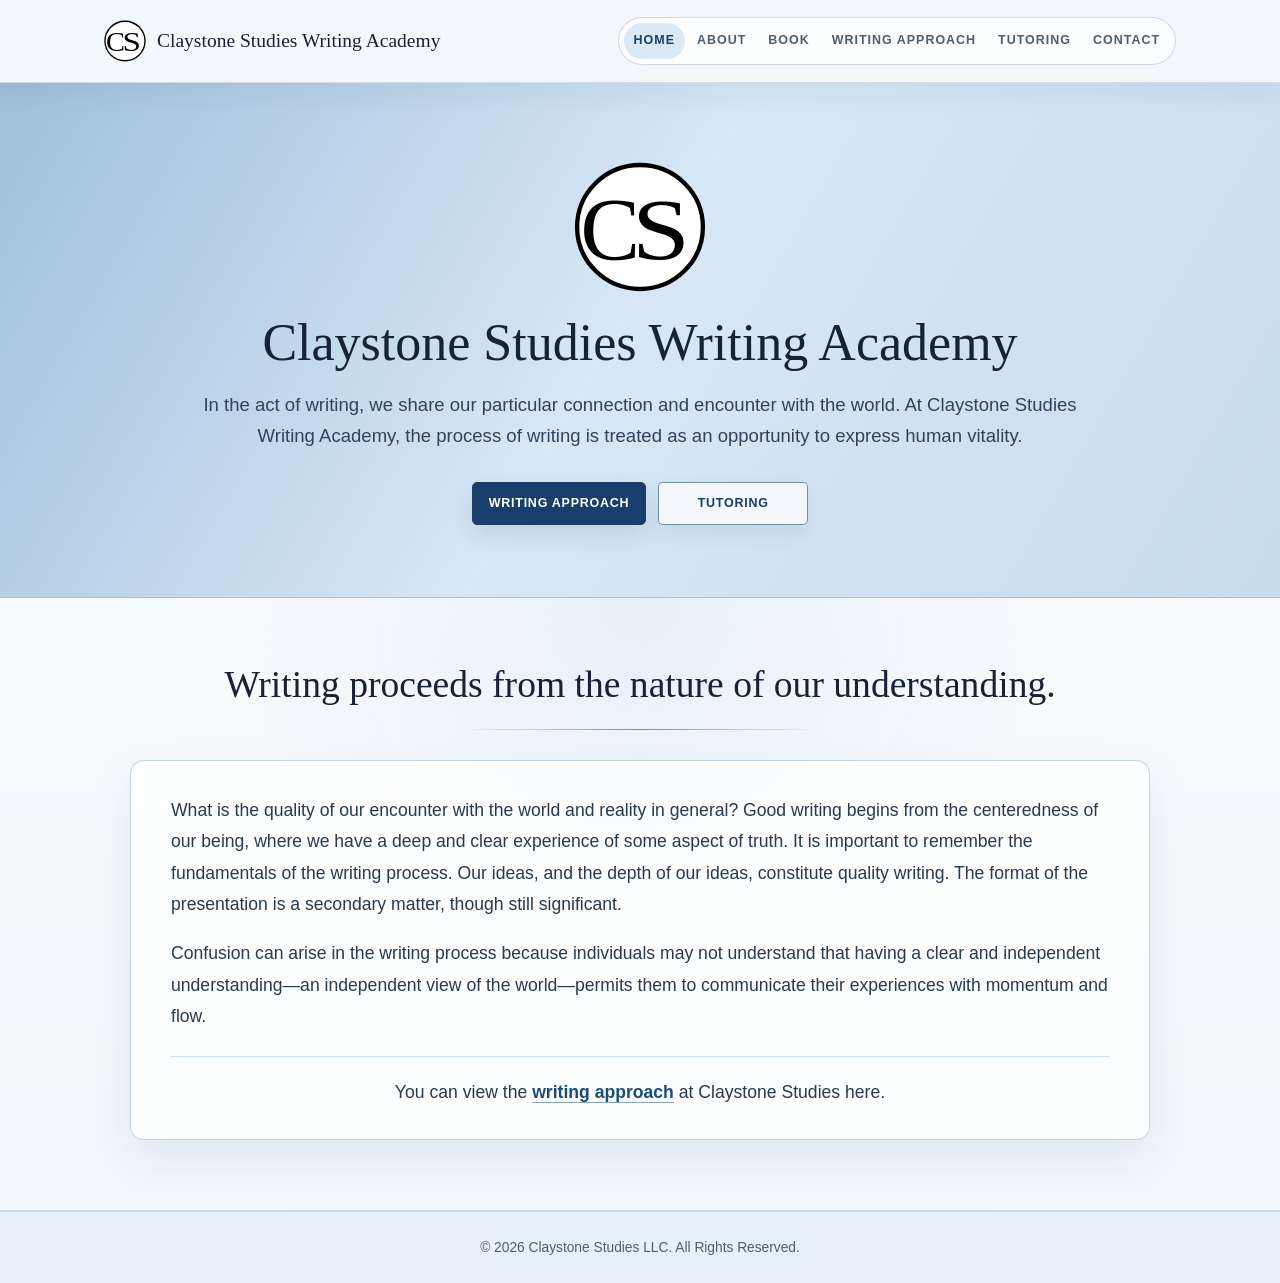
==== index.html @ bbec79d7 "Update index.html" ====
<!DOCTYPE html>
<html lang="en">
<head>
    <meta charset="UTF-8">
    <meta name="viewport" content="width=device-width, initial-scale=1.0">
    <meta name="description" content="Claystone Studies Writing Academy offers writing instruction, essay coaching, reading support, creative writing guidance, and humanities tutoring with Robert Davis, Cornell University B.A. Philosophy.">
    <title>Home | Claystone Studies Writing Academy</title>
    <link rel="stylesheet" href="css/styles.css?v=20260725-9">
    <link rel="stylesheet" href="css/responsive.css?v=20260725-9">
</head>
<body>
    <header>
        <nav class="navbar">
            <div class="logo-container">
                <a href="index.html">
                    <img src="images/logo.svg" alt="Claystone Studies Logo" class="logo-img">
                </a>
                <span class="brand-name">Claystone Studies Writing Academy</span>
            </div>
            <button class="menu-toggle" aria-label="Toggle navigation">&#9776;</button>
            <ul class="nav-links">
                <li><a href="index.html" class="active">Home</a></li>
                <li><a href="about.html">About</a></li>
                <li><a href="book.html">Book</a></li>
                <li><a href="writing-approach.html">Writing Approach</a></li>
                <li><a href="tutoring.html">Tutoring</a></li>
                <li><a href="contact.html">Contact</a></li>
            </ul>
        </nav>
    </header>

    <section class="hero">
        <img src="images/logo.svg" alt="Claystone Studies" class="hero-logo">
        <h1>Claystone Studies Writing Academy</h1>
        <p class="hero-subtext">In the act of writing, we share our particular connection and encounter with the world. At Claystone Studies Writing Academy, the process of writing is treated as an opportunity to express human vitality.</p>
        <div class="hero-actions">
            <a href="writing-approach.html" class="btn-primary hero-approach-button">Writing Approach</a>
            <a href="tutoring.html" class="btn-secondary hero-tutoring-button">Tutoring</a>
        </div>
    </section>

    <section class="section home-understanding-section">
        <div class="container">
            <h2>Writing proceeds from the nature of our understanding.</h2>
            <div class="home-prose">
                <p class="intro-text">What is the quality of our encounter with the world and reality in general? Good writing begins from the centeredness of our being, where we have a deep and clear experience of some aspect of truth. It is important to remember the fundamentals of the writing process. Our ideas, and the depth of our ideas, constitute quality writing. The format of the presentation is a secondary matter, though still significant.</p>
                <p class="intro-text">Confusion can arise in the writing process because individuals may not understand that having a clear and independent understanding—an independent view of the world—permits them to communicate their experiences with momentum and flow.</p>
                <p class="intro-text home-approach-sentence">You can view the <a href="writing-approach.html">writing approach</a> at Claystone Studies here.</p>
            </div>
        </div>
    </section>

    <footer>
        <p>&copy; <span id="year"></span> Claystone Studies LLC. All Rights Reserved.</p>
    </footer>

    <script src="js/scripts.js"></script>
</body>
</html>
---- css/styles.css ----
/* Claystone Studies Writing Academy - Main Styles */
* {
    box-sizing: border-box;
    margin: 0;
    padding: 0;
}

:root {
    --paper: #f4f8fc;
    --surface: #ffffff;
    --surface-blue: #eaf2fb;
    --header-blue: #c7dcef;
    --header-blue-deep: #9fbfdd;
    --ink: #172236;
    --muted-ink: #4f5d70;
    --dark: #183255;
    --accent: #2f5f96;
    --accent-dark: #183e6a;
    --accent-soft: #dbe9f7;
    --line: #c9d7e6;
    --white: #ffffff;
    --veil: rgba(244, 248, 252, 0.86);
    --shadow: 0 14px 32px rgba(23, 34, 54, 0.075);
}

html {
    scroll-behavior: smooth;
}

body {
    background:
        linear-gradient(180deg, #edf5fd 0, var(--paper) 360px),
        var(--paper);
    color: var(--ink);
    display: flex;
    flex-direction: column;
    font-family: "Helvetica Neue", Arial, Helvetica, sans-serif;
    font-size: 17px;
    line-height: 1.7;
    min-height: 100vh;
    text-rendering: optimizeLegibility;
}

p {
    margin-bottom: 18px;
}

a {
    color: var(--accent-dark);
    text-decoration-color: rgba(47, 95, 150, 0.35);
    text-underline-offset: 3px;
}

a:hover {
    color: var(--accent);
}

h1,
h2,
h3,
.brand-name {
    font-family: Georgia, "Times New Roman", serif;
    font-weight: 400;
    letter-spacing: 0;
}

h1,
h2,
h3 {
    color: var(--ink);
    line-height: 1.22;
}

.container {
    margin: 0 auto;
    max-width: 1100px;
    padding: 0 24px;
}

header {
    -webkit-backdrop-filter: blur(16px);
    backdrop-filter: blur(16px);
    background: var(--veil);
    border-bottom: 1px solid rgba(201, 215, 230, 0.86);
    box-shadow: 0 10px 30px rgba(23, 34, 54, 0.055);
    padding: 0;
    position: sticky;
    top: 0;
    z-index: 10;
}

.navbar {
    align-items: center;
    display: flex;
    justify-content: space-between;
    margin: 0 auto;
    max-width: 1120px;
    min-height: 82px;
    padding: 0 24px;
    position: relative;
}

.logo-container {
    align-items: center;
    display: flex;
    min-width: 0;
}

.logo-img {
    display: block;
    height: 42px;
    margin-right: 11px;
    max-height: none;
    width: auto;
}

.brand-name {
    color: var(--ink);
    display: block;
    font-size: 1.22rem;
    white-space: nowrap;
}

.nav-links {
    align-items: center;
    background: rgba(255, 255, 255, 0.72);
    border: 1px solid rgba(201, 215, 230, 0.95);
    border-radius: 999px;
    display: flex;
    gap: 2px;
    list-style: none;
    padding: 5px;
}

.nav-links li a {
    border-radius: 999px;
    color: var(--muted-ink);
    display: block;
    font-size: 0.78rem;
    font-weight: 700;
    letter-spacing: 0.08em;
    padding: 7px 10px;
    text-decoration: none;
    text-transform: uppercase;
    transition: background-color 0.2s ease, color 0.2s ease;
}

.nav-links li a:hover,
.nav-links li a.active {
    background: var(--accent-soft);
    color: var(--accent-dark);
    text-decoration: none;
}

.menu-toggle {
    display: none;
}

.hero {
    background:
        linear-gradient(120deg, var(--header-blue-deep), #d7e7f5 48%, var(--header-blue)),
        var(--header-blue);
    border-bottom: 1px solid #a7bfd7;
    color: var(--ink);
    padding: 78px 20px 72px;
    text-align: center;
}

.hero h1 {
    font-size: 3.25rem;
    margin: 0 auto 16px;
    max-width: 980px;
}

.hero-logo {
    display: block;
    height: 132px;
    margin: 0 auto 18px;
    width: auto;
}

.hero-subtext {
    color: #2f435c;
    font-size: 1.16rem;
    line-height: 1.65;
    margin: 0 auto 30px;
    max-width: 900px;
}

.hero-actions {
    align-items: center;
    display: flex;
    flex-wrap: wrap;
    gap: 12px;
    justify-content: center;
}

.hero-actions .btn-primary,
.hero-actions .btn-secondary {
    margin: 0;
    min-width: 150px;
}

.hero-approach-button {
    background: linear-gradient(145deg, #173c64, #244f7d);
    border-color: rgba(11, 42, 76, 0.92);
    box-shadow:
        0 12px 26px rgba(22, 57, 94, 0.18),
        inset 0 1px 0 rgba(255, 255, 255, 0.2);
    padding-inline: 20px;
}

.hero-approach-button:hover {
    background: linear-gradient(145deg, #123454, #1d456e);
    border-color: #102f50;
}

.hero-tutoring-button {
    background: rgba(255, 255, 255, 0.58);
    border-color: rgba(24, 62, 106, 0.42);
    box-shadow:
        0 8px 20px rgba(22, 57, 94, 0.08),
        inset 0 1px 0 rgba(255, 255, 255, 0.78);
}

.btn-primary,
.btn-secondary {
    -webkit-backdrop-filter: blur(10px);
    backdrop-filter: blur(10px);
    border-radius: 5px;
    display: inline-block;
    font-size: 0.78rem;
    font-weight: 700;
    letter-spacing: 0.06em;
    margin: 6px;
    padding: 10px 16px;
    text-align: center;
    text-decoration: none;
    text-transform: uppercase;
    transition: background-color 0.2s ease, border-color 0.2s ease, box-shadow 0.2s ease, color 0.2s ease, transform 0.2s ease;
}

.btn-primary {
    background: var(--accent-dark);
    border: 1px solid var(--accent-dark);
    box-shadow: 0 10px 24px rgba(23, 34, 54, 0.11);
    color: var(--white);
}

.btn-primary:hover {
    background: #102d50;
    border-color: #102d50;
    color: var(--white);
    transform: translateY(-1px);
}

.btn-secondary {
    background: rgba(255, 255, 255, 0.72);
    border: 1px solid rgba(24, 62, 106, 0.58);
    color: var(--accent-dark);
}

.btn-secondary:hover {
    background: var(--accent-soft);
    border-color: var(--accent-dark);
    color: var(--accent-dark);
    transform: translateY(-1px);
}

.section {
    padding: 56px 0;
}

.section h2,
.page-content h2 {
    color: var(--ink);
    font-size: 2rem;
    margin-bottom: 18px;
}

.section h3,
.page-content h3 {
    color: var(--accent-dark);
    font-size: 1.25rem;
    margin-bottom: 10px;
}

.intro-text {
    color: var(--muted-ink);
    font-size: 1.08rem;
    max-width: 820px;
}

.features,
.cards {
    display: flex;
    gap: 20px;
    justify-content: space-between;
    margin-top: 28px;
}

.feature,
.card,
.option-card,
.testimonial-card,
.sidebar-box,
.contact-box,
.contact-card,
.service-list li {
    background: var(--surface);
    border: 1px solid var(--line);
    border-radius: 8px;
    box-shadow: var(--shadow);
}

.feature,
.card {
    flex: 1;
    padding: 24px;
}

.feature h2,
.card h3 {
    color: var(--accent-dark);
    margin-bottom: 12px;
}

.page-content {
    padding: 48px 0 64px;
}

.page-header {
    background: linear-gradient(120deg, var(--header-blue-deep), #d7e7f5 52%, var(--header-blue));
    border-bottom: 1px solid #a7bfd7;
    padding: 48px 20px;
    text-align: center;
}

.page-header h1 {
    font-size: 2.65rem;
    margin-bottom: 12px;
}

.page-header p {
    color: #2d4057;
    font-size: 1.1rem;
    margin: 0 auto;
    max-width: 760px;
}

.two-column {
    align-items: start;
    display: grid;
    gap: 34px;
    grid-template-columns: 1.2fr 0.8fr;
}

.academy-logo,
.tutor-portrait {
    border: 1px solid var(--line);
    border-radius: 6px;
    box-shadow: 0 14px 30px rgba(23, 34, 54, 0.11);
    float: right;
    height: 150px;
    margin: 2px 0 16px 24px;
    width: 150px;
}

.academy-logo {
    background: var(--white);
    object-fit: contain;
    padding: 10px;
}

.tutor-portrait {
    object-fit: cover;
    object-position: center top;
}

.sidebar-box {
    background: #eef5fc;
    padding: 24px;
}

.about-content {
    max-width: 980px;
}

.home-understanding-section {
    background:
        radial-gradient(circle at 50% 0, rgba(197, 219, 240, 0.34), transparent 46%),
        linear-gradient(180deg, #f8fbfe 0%, #f2f7fb 100%);
    border-bottom: 1px solid rgba(151, 178, 204, 0.46);
    padding: 64px 0 70px;
}

.home-understanding-section h2 {
    font-size: 2.35rem;
    line-height: 1.2;
    margin: 0 auto 30px;
    max-width: 900px;
    position: relative;
    text-align: center;
}

.home-understanding-section h2::after {
    background: linear-gradient(90deg, transparent, #6f94b8, transparent);
    content: "";
    display: block;
    height: 1px;
    margin: 22px auto 0;
    max-width: 360px;
    width: 44%;
}

.home-prose {
    background: rgba(255, 255, 255, 0.72);
    border: 1px solid rgba(142, 171, 199, 0.5);
    border-radius: 14px;
    box-shadow:
        0 18px 44px rgba(35, 61, 88, 0.09),
        inset 0 1px 0 rgba(255, 255, 255, 0.9);
    margin: 0 auto;
    max-width: 1020px;
    padding: 34px 40px 30px;
}

.home-prose .intro-text {
    color: #263a50;
    font-size: 1.1rem;
    line-height: 1.78;
    max-width: none;
}

.home-prose .intro-text:last-child {
    margin-bottom: 0;
}

.home-approach-sentence {
    border-top: 1px solid rgba(135, 166, 195, 0.38);
    margin-top: 24px;
    padding-top: 20px;
    text-align: center;
}

.home-approach-sentence a {
    color: #174c7c;
    font-weight: 700;
    text-decoration-color: rgba(23, 76, 124, 0.5);
    text-decoration-thickness: 1px;
    text-underline-offset: 4px;
}

.home-approach-sentence a:hover {
    color: #102f50;
    text-decoration-color: currentColor;
}

.approach-principles-section .home-principles-grid {
    margin-top: 0;
}

.home-principles-grid {
    display: grid;
    grid-template-columns: minmax(0, 0.8fr) minmax(0, 1.2fr);
}

.home-principles-grid .feature:nth-child(3) {
    grid-column: 1 / -1;
}

.home-principles-grid .feature:nth-child(3) p {
    max-width: 920px;
}

.home-thesis-copy {
    background: rgba(255, 255, 255, 0.5);
    border-left: 4px solid var(--accent);
    border-radius: 6px;
    padding: 28px 32px 10px;
}

.home-methods-section {
    padding-bottom: 30px;
}

.home-thesis-section {
    padding-top: 30px;
}

.writing-ai-section {
    background:
        linear-gradient(135deg, rgba(224, 237, 232, 0.86), rgba(231, 240, 247, 0.82)),
        #edf4f2;
    border-bottom: 1px solid rgba(181, 205, 199, 0.82);
    border-top: 1px solid rgba(181, 205, 199, 0.82);
    padding: 48px 0;
}

.writing-ai-card {
    -webkit-backdrop-filter: blur(14px);
    backdrop-filter: blur(14px);
    background:
        radial-gradient(circle at 50% 0, rgba(207, 228, 219, 0.45), transparent 50%),
        rgba(255, 255, 255, 0.82);
    border: 1px solid rgba(166, 195, 187, 0.86);
    border-radius: 14px;
    box-shadow:
        0 22px 50px rgba(23, 55, 48, 0.09),
        inset 0 1px 0 rgba(255, 255, 255, 0.96);
    overflow: hidden;
    padding: 34px 40px 36px;
    position: relative;
}

.writing-ai-card::before {
    background: linear-gradient(90deg, transparent, #5f9184, transparent);
    content: "";
    height: 2px;
    left: 14%;
    opacity: 0.72;
    position: absolute;
    right: 14%;
    top: 0;
}

.writing-ai-card h2 {
    color: #234b43;
    font-size: 2rem;
    margin-bottom: 16px;
}

.writing-ai-card p {
    color: var(--ink);
    font-size: 1.04rem;
    line-height: 1.82;
    margin: 0;
    max-width: 1000px;
}

.writing-video-section {
    background:
        radial-gradient(circle at 50% 0, rgba(214, 228, 242, 0.42), transparent 48%),
        linear-gradient(180deg, #f8fbfe, #f2f7fb);
    border-bottom: 1px solid rgba(164, 187, 210, 0.62);
    padding: 58px 0 64px;
    scroll-margin-top: 86px;
}

.writing-video-section h2 {
    font-size: 2.15rem;
    line-height: 1.25;
    margin: 0 auto 28px;
    max-width: 900px;
    text-align: center;
}

.writing-video-section h2::after {
    background: linear-gradient(90deg, transparent, #6f94b8, transparent);
    content: "";
    display: block;
    height: 1px;
    margin: 20px auto 0;
    max-width: 320px;
    width: 42%;
}

.writing-video-frame {
    aspect-ratio: 16 / 9;
    background: #102237;
    border: 1px solid rgba(118, 148, 178, 0.82);
    border-radius: 16px;
    box-shadow:
        0 26px 64px rgba(20, 45, 72, 0.17),
        0 8px 20px rgba(20, 45, 72, 0.1),
        inset 0 1px 0 rgba(255, 255, 255, 0.16);
    margin: 0 auto;
    max-width: 840px;
    overflow: hidden;
    padding: 7px;
    position: relative;
}

.writing-video-frame::before {
    background: linear-gradient(90deg, transparent, rgba(255, 255, 255, 0.32), transparent);
    content: "";
    height: 1px;
    left: 10%;
    pointer-events: none;
    position: absolute;
    right: 10%;
    top: 3px;
    z-index: 1;
}

.writing-video-frame iframe {
    border: 0;
    border-radius: 10px;
    display: block;
    height: 100%;
    width: 100%;
}

.home-thesis-grid {
    display: grid;
    gap: 16px;
    grid-template-columns: 1fr;
}

.home-thesis-grid .feature {
    align-items: start;
    display: grid;
    gap: 30px;
    grid-template-columns: minmax(220px, 0.43fr) minmax(0, 1fr);
    padding: 28px 30px;
}

.home-thesis-grid .feature h2,
.home-thesis-grid .feature p {
    margin-bottom: 0;
}

.service-list {
    list-style: none;
    margin-top: 18px;
}

.tutoring-options {
    display: grid;
    gap: 18px;
    grid-template-columns: repeat(3, 1fr);
    margin: 26px 0 0;
}

.tutoring-intro {
    line-height: 1.8;
    max-width: 1000px;
}

.tutoring-session-overview {
    -webkit-backdrop-filter: blur(14px);
    align-items: start;
    backdrop-filter: blur(14px);
    background:
        radial-gradient(circle at 50% 0, rgba(231, 238, 245, 0.38), transparent 52%),
        linear-gradient(145deg, rgba(255, 255, 255, 0.97), rgba(247, 249, 252, 0.92));
    border: 1px solid rgba(193, 207, 221, 0.86);
    border-radius: 14px;
    box-shadow:
        0 20px 46px rgba(23, 34, 54, 0.09),
        inset 0 1px 0 rgba(255, 255, 255, 0.96);
    display: grid;
    gap: 16px;
    grid-template-columns: 1fr;
    margin-top: 24px;
    overflow: hidden;
    padding: 30px 32px;
    position: relative;
}

.tutoring-session-overview h3 {
    color: var(--ink);
    border-bottom: 1px solid rgba(201, 215, 230, 0.82);
    font-size: 1.18rem;
    line-height: 1.4;
    margin: 0;
    max-width: none;
    padding-bottom: 13px;
}

.tutoring-session-overview .tutoring-intro {
    color: var(--ink);
    font-size: 1.04rem;
    line-height: 1.82;
    margin: 0;
    max-width: none;
}

.tutoring-themes {
    border-top: 1px solid rgba(190, 207, 223, 0.78);
    margin-top: 4px;
    padding-top: 20px;
}

.tutoring-themes h3 {
    border-bottom: 0;
    color: #465b70;
    font-family: "Helvetica Neue", Arial, Helvetica, sans-serif;
    font-size: 0.74rem;
    font-weight: 700;
    letter-spacing: 0.15em;
    margin-bottom: 12px;
    padding-bottom: 0;
    text-transform: uppercase;
}

.tutoring-theme-list {
    align-items: center;
    display: flex;
    flex-wrap: wrap;
    gap: 9px;
}

.tutoring-theme {
    -webkit-backdrop-filter: blur(10px);
    backdrop-filter: blur(10px);
    background: var(--theme-surface);
    border: 1px solid var(--theme-border);
    border-radius: 10px;
    box-shadow:
        0 6px 16px var(--theme-shadow),
        inset 0 1px 0 rgba(255, 255, 255, 0.82);
    color: var(--theme-text);
    display: inline-flex;
    font-size: 0.84rem;
    font-weight: 700;
    line-height: 1.2;
    padding: 9px 14px;
}

.tutoring-theme--writing {
    --theme-border: rgba(76, 105, 131, 0.48);
    --theme-shadow: rgba(55, 82, 106, 0.1);
    --theme-surface: linear-gradient(135deg, #edf3f8, #d7e3ed);
    --theme-text: #29445c;
}

.tutoring-theme--thinking {
    --theme-border: rgba(75, 110, 84, 0.48);
    --theme-shadow: rgba(55, 87, 63, 0.1);
    --theme-surface: linear-gradient(135deg, #edf4ef, #d8e7dc);
    --theme-text: #31563b;
}

.tutoring-theme--reading {
    --theme-border: rgba(94, 88, 117, 0.46);
    --theme-shadow: rgba(75, 69, 96, 0.1);
    --theme-surface: linear-gradient(135deg, #f1eff5, #dfdce8);
    --theme-text: #4b4660;
}

.tutoring-theme--philosophy {
    --theme-border: rgba(126, 104, 48, 0.5);
    --theme-shadow: rgba(105, 85, 37, 0.1);
    --theme-surface: linear-gradient(135deg, #f6f1df, #eadfb8);
    --theme-text: #64531f;
}

.tutoring-theme--speech {
    --theme-border: rgba(115, 81, 57, 0.48);
    --theme-shadow: rgba(92, 63, 43, 0.1);
    --theme-surface: linear-gradient(135deg, #f4eee9, #e8d8ca);
    --theme-text: #65472f;
}

.tutoring-theme--debate {
    --theme-border: rgba(59, 100, 102, 0.48);
    --theme-shadow: rgba(44, 84, 86, 0.1);
    --theme-surface: linear-gradient(135deg, #ebf3f3, #d3e5e5);
    --theme-text: #2e5759;
}

.tutoring-video-invitation {
    align-items: center;
    background:
        linear-gradient(135deg, rgba(238, 245, 251, 0.94), rgba(224, 235, 245, 0.82));
    border: 1px solid rgba(139, 166, 192, 0.66);
    border-radius: 11px;
    box-shadow:
        0 9px 22px rgba(35, 65, 94, 0.07),
        inset 0 1px 0 rgba(255, 255, 255, 0.9);
    color: #29445f;
    display: flex;
    font-size: 0.96rem;
    gap: 13px;
    line-height: 1.55;
    margin-top: 5px;
    padding: 15px 17px;
    text-decoration: none;
    transition: background 0.2s ease, border-color 0.2s ease, box-shadow 0.2s ease, transform 0.2s ease;
}

.tutoring-video-invitation:hover {
    background:
        linear-gradient(135deg, rgba(232, 241, 249, 0.98), rgba(213, 228, 241, 0.9));
    border-color: rgba(78, 119, 157, 0.72);
    box-shadow:
        0 12px 26px rgba(35, 65, 94, 0.1),
        inset 0 1px 0 rgba(255, 255, 255, 0.94);
    color: #1f3e5c;
    transform: translateY(-1px);
}

.tutoring-video-invitation:focus-visible {
    outline: 3px solid rgba(58, 105, 148, 0.28);
    outline-offset: 3px;
}

.tutoring-video-invitation-icon {
    align-items: center;
    background: #355c7d;
    border: 1px solid rgba(29, 68, 102, 0.82);
    border-radius: 50%;
    box-shadow: inset 0 1px 0 rgba(255, 255, 255, 0.24);
    color: #f8fbfe;
    display: inline-flex;
    flex: 0 0 30px;
    font-size: 0.68rem;
    height: 30px;
    justify-content: center;
    padding-left: 2px;
    width: 30px;
}

.tutoring-video-invitation strong {
    color: #173f66;
    text-decoration: underline;
    text-decoration-color: rgba(23, 63, 102, 0.4);
    text-underline-offset: 3px;
}

.tutoring-booking-panel {
    -webkit-backdrop-filter: blur(16px);
    backdrop-filter: blur(16px);
    background:
        radial-gradient(circle at 50% -10%, rgba(174, 202, 228, 0.46), transparent 48%),
        linear-gradient(145deg, rgba(226, 237, 247, 0.94), rgba(242, 247, 251, 0.88));
    border: 1px solid rgba(117, 150, 181, 0.74);
    border-radius: 20px;
    box-shadow:
        0 30px 70px rgba(24, 51, 79, 0.16),
        0 10px 30px rgba(24, 51, 79, 0.09),
        inset 0 1px 0 rgba(255, 255, 255, 0.96);
    margin: 44px 0 58px;
    overflow: hidden;
    padding: 34px 30px 32px;
    position: relative;
}

.tutoring-booking-panel::before {
    background: linear-gradient(90deg, transparent, #416b93, transparent);
    content: "";
    height: 3px;
    left: 10%;
    opacity: 0.82;
    position: absolute;
    right: 10%;
    top: 0;
}

.tutoring-booking-panel > h2 {
    color: #183a5b;
    font-size: 2rem;
    margin: 0;
    text-align: center;
}

.tutoring-booking-panel > h2::after {
    background: linear-gradient(90deg, transparent, rgba(70, 112, 151, 0.7), transparent);
    content: "";
    display: block;
    height: 1px;
    margin: 16px auto 0;
    max-width: 280px;
    width: 38%;
}

.option-card {
    --portal-border: rgba(125, 158, 190, 0.5);
    --portal-card-border: rgba(125, 158, 190, 0.5);
    --portal-end: rgba(207, 226, 243, 0.96);
    --portal-glow: rgba(91, 139, 184, 0.16);
    --portal-start: rgba(231, 241, 250, 0.98);
    --portal-text: #17334f;
    -webkit-backdrop-filter: blur(16px);
    backdrop-filter: blur(16px);
    background:
        radial-gradient(circle at 50% -16%, var(--portal-glow), transparent 58%),
        linear-gradient(145deg, rgba(255, 255, 255, 0.93), rgba(238, 245, 251, 0.76));
    border: 2px solid var(--portal-card-border);
    border-radius: 16px;
    box-shadow:
        0 26px 54px rgba(23, 34, 54, 0.13),
        0 10px 28px var(--portal-glow),
        inset 0 1px 0 rgba(255, 255, 255, 0.98);
    display: flex;
    flex-direction: column;
    min-height: 210px;
    overflow: hidden;
    padding: 30px 26px 26px;
    position: relative;
    text-align: center;
    transition: border-color 0.25s ease, box-shadow 0.25s ease, transform 0.25s ease;
}

.option-card::before {
    background: linear-gradient(90deg, var(--portal-start), var(--portal-end), var(--portal-start));
    content: "";
    height: 4px;
    left: 0;
    opacity: 0.96;
    position: absolute;
    right: 0;
    top: 0;
}

.option-card::after {
    background: var(--portal-glow);
    border-radius: 50%;
    content: "";
    filter: blur(8px);
    height: 100px;
    opacity: 0.7;
    position: absolute;
    right: -44px;
    top: -54px;
    width: 100px;
}

.option-card:hover,
.option-card:focus-within {
    border-color: var(--portal-border);
    box-shadow:
        0 28px 58px rgba(23, 34, 54, 0.14),
        0 10px 30px var(--portal-glow),
        inset 0 1px 0 rgba(255, 255, 255, 1);
    transform: translateY(-4px);
}

.option-card h3 {
    color: var(--ink);
    font-size: 1.38rem;
    line-height: 1.35;
    margin: 0 auto 28px;
    max-width: 250px;
    position: relative;
    z-index: 1;
}

.option-card--single {
    --portal-border: rgba(32, 70, 49, 0.9);
    --portal-card-border: rgba(46, 91, 65, 0.72);
    --portal-end: #476f55;
    --portal-glow: rgba(42, 84, 59, 0.2);
    --portal-start: #294f3a;
    --portal-text: #f7faf8;
}

.option-card--four {
    --portal-border: rgba(24, 52, 79, 0.92);
    --portal-card-border: rgba(39, 78, 116, 0.72);
    --portal-end: #3e668d;
    --portal-glow: rgba(34, 73, 109, 0.2);
    --portal-start: #234766;
    --portal-text: #f7f9fb;
}

.option-card--weekly {
    --portal-border: rgba(89, 69, 25, 0.9);
    --portal-card-border: rgba(125, 98, 38, 0.7);
    --portal-end: #92783a;
    --portal-glow: rgba(112, 87, 31, 0.2);
    --portal-start: #665226;
    --portal-text: #fffdf5;
}

.option-portal-link {
    -webkit-backdrop-filter: blur(12px);
    align-items: center;
    align-self: stretch;
    backdrop-filter: blur(12px);
    background: linear-gradient(135deg, var(--portal-start), var(--portal-end));
    border: 2px solid var(--portal-border);
    border-radius: 12px;
    box-shadow:
        0 12px 26px var(--portal-glow),
        inset 0 1px 0 rgba(255, 255, 255, 0.88);
    color: var(--portal-text);
    display: flex;
    font-size: 0.82rem;
    font-weight: 800;
    justify-content: center;
    letter-spacing: 0.08em;
    margin-top: auto;
    min-height: 56px;
    padding: 12px 18px;
    position: relative;
    text-align: center;
    text-decoration: none;
    text-transform: uppercase;
    transition: box-shadow 0.2s ease, filter 0.2s ease, transform 0.2s ease;
    width: 100%;
    z-index: 1;
}

.option-portal-link:hover {
    box-shadow:
        0 16px 32px var(--portal-glow),
        inset 0 1px 0 rgba(255, 255, 255, 1);
    color: var(--portal-text);
    filter: saturate(1.06);
    transform: translateY(-2px);
}

.option-portal-link:focus-visible {
    outline: 3px solid var(--portal-glow);
    outline-offset: 4px;
}

.expectation-notes {
    border-top: 1px solid var(--line);
    margin-top: 18px;
    padding-top: 16px;
}

.expectation-notes p {
    color: var(--muted-ink);
    font-size: 0.96rem;
    margin-bottom: 10px;
}

.expectation-notes p:last-child {
    margin-bottom: 0;
}

.testimonials-preview {
    background: #e6f0fa;
    border-bottom: 1px solid var(--line);
    border-top: 1px solid var(--line);
}

.testimonials-section {
    margin: 34px 0;
}

.testimonial-grid {
    display: grid;
    gap: 18px;
    grid-template-columns: repeat(2, 1fr);
    margin-top: 24px;
}

.testimonial-card {
    background: rgba(255, 255, 255, 0.8);
    padding: 24px;
}

.testimonial-card blockquote {
    border-left: 4px solid var(--accent);
    color: var(--ink);
    margin: 0 0 18px;
    padding-left: 18px;
}

.testimonial-card blockquote p:last-child {
    margin-bottom: 0;
}

.testimonial-grid--full {
    gap: 22px;
    grid-template-columns: 1fr;
}

.testimonial-grid--full .testimonial-card {
    --testimonial-accent: #4776a4;
    --testimonial-tint: rgba(211, 228, 244, 0.46);
    -webkit-backdrop-filter: blur(14px);
    backdrop-filter: blur(14px);
    background:
        radial-gradient(circle at 100% 0, var(--testimonial-tint), transparent 42%),
        linear-gradient(145deg, rgba(255, 255, 255, 0.92), rgba(240, 246, 251, 0.72));
    border: 1px solid rgba(188, 205, 222, 0.88);
    border-radius: 14px;
    box-shadow:
        0 20px 46px rgba(23, 34, 54, 0.09),
        inset 0 1px 0 rgba(255, 255, 255, 0.96);
    overflow: hidden;
    padding: 0;
    position: relative;
}

.testimonial-grid--full .testimonial-card:nth-child(2) {
    --testimonial-accent: #7d7048;
    --testimonial-tint: rgba(235, 226, 194, 0.38);
}

.testimonial-grid--full .testimonial-card::before {
    background: linear-gradient(180deg, transparent, var(--testimonial-accent), transparent);
    bottom: 22px;
    content: "";
    left: 0;
    opacity: 0.78;
    position: absolute;
    top: 22px;
    width: 4px;
}

.testimonial-grid--full .testimonial-card blockquote {
    border-left: 0;
    color: var(--ink);
    margin: 0 auto;
    max-width: 1000px;
    padding: 32px 42px 30px;
}

.testimonial-grid--full .testimonial-card blockquote p {
    line-height: 1.75;
}

.compact-testimonials .testimonial-card blockquote {
    font-family: Georgia, "Times New Roman", serif;
    font-size: 1.12rem;
    line-height: 1.55;
    margin-bottom: 0;
}

.testimonial-card figcaption {
    color: var(--accent-dark);
    font-weight: 700;
}

.text-link {
    display: inline-block;
    font-weight: 700;
    margin-top: 20px;
}

.service-list li {
    margin-bottom: 18px;
    padding: 22px;
}

.plain-list {
    margin: 0 0 20px 22px;
}

.plain-list li {
    margin-bottom: 8px;
}

.callout {
    background: #e8f2fc;
    border: 1px solid var(--line);
    border-left: 4px solid var(--accent);
    border-radius: 8px;
    box-shadow: var(--shadow);
    margin: 26px 0;
    padding: 22px;
}

.book-page {
    padding-bottom: 64px;
}

.book-showcase {
    align-items: center;
    display: grid;
    gap: clamp(42px, 6vw, 78px);
    grid-template-columns: minmax(0, 1.35fr) minmax(240px, 0.65fr);
    max-width: 1080px;
    padding-top: 10px;
}

.book-purchase {
    align-items: center;
    display: flex;
    flex-direction: column;
    gap: 20px;
}

.book-cover-frame {
    margin: 0;
}

.book-cover-frame img {
    background: #fff7df;
    border: 1px solid var(--line);
    border-radius: 6px;
    box-shadow: 0 18px 42px rgba(23, 34, 54, 0.16);
    display: block;
    height: auto;
    margin: 0 auto;
    max-width: 280px;
    width: 100%;
}

.book-intro {
    max-width: 690px;
    padding: 4px 0;
}

.book-intro h2 {
    font-size: 2.15rem;
    margin-bottom: 18px;
    max-width: 650px;
    text-align: left;
}

.book-intro p:last-child {
    margin-bottom: 0;
}

.book-actions {
    margin: 0;
    text-align: center;
    width: 100%;
}

.book-actions .btn-primary:first-child {
    margin: 0;
    min-width: 150px;
}

.book-section {
    margin-top: 52px;
}

.book-theme-grid {
    display: grid;
    gap: 18px;
    grid-template-columns: repeat(3, 1fr);
    margin-top: 28px;
}

.book-theme,
.book-quote-box {
    background: var(--surface);
    border: 1px solid var(--line);
    border-radius: 8px;
    box-shadow: var(--shadow);
    padding: 22px;
}

.book-theme h3,
.book-quote-box h3 {
    color: var(--accent-dark);
}

.book-theme p {
    color: var(--muted-ink);
    margin-bottom: 0;
}

.book-credibility {
    margin-top: 54px;
}

.book-quote-box {
    align-self: start;
    background: rgba(255, 255, 255, 0.72);
}

.book-quote-box .btn-primary {
    margin-left: 0;
}

.contact-box,
.contact-card {
    background: var(--surface);
    max-width: 760px;
    padding: 26px;
}

.contact-content {
    max-width: 900px;
    text-align: center;
}

.contact-content > main {
    margin: 0 auto;
    max-width: 800px;
}

.contact-intro {
    -webkit-backdrop-filter: blur(12px);
    backdrop-filter: blur(12px);
    background:
        radial-gradient(circle at 50% 0, rgba(214, 229, 243, 0.58), transparent 58%),
        rgba(255, 255, 255, 0.76);
    border: 1px solid rgba(185, 203, 222, 0.9);
    border-radius: 14px;
    box-shadow:
        0 18px 44px rgba(23, 34, 54, 0.085),
        inset 0 1px 0 rgba(255, 255, 255, 0.95);
    margin: 0 auto;
    max-width: 800px;
    padding: 30px 32px 32px;
    text-align: center;
}

.contact-intro .contact-intro-lead {
    color: var(--ink);
    font-family: Georgia, "Times New Roman", serif;
    font-size: 1.38rem;
    line-height: 1.45;
    margin: 0 0 24px;
}

.contact-inquiry-topics {
    display: grid;
    gap: 12px;
    grid-template-columns: repeat(3, minmax(0, 1fr));
    list-style: none;
    margin: 0;
    padding: 0;
}

.contact-inquiry-topic {
    background: rgba(255, 255, 255, 0.76);
    border: 1px solid rgba(171, 192, 213, 0.8);
    border-radius: 10px;
    box-shadow:
        0 10px 22px rgba(29, 53, 79, 0.06),
        inset 0 1px 0 rgba(255, 255, 255, 0.92);
    min-height: 145px;
    padding: 20px 18px 18px;
    position: relative;
    text-align: left;
}

.contact-inquiry-topic::before {
    border-radius: 10px 10px 0 0;
    content: "";
    height: 3px;
    left: -1px;
    position: absolute;
    right: -1px;
    top: -1px;
}

.contact-inquiry-topic--tutoring::before {
    background: #355c7d;
}

.contact-inquiry-topic--weekly::before {
    background: #45644f;
}

.contact-inquiry-topic--questions::before {
    background: #75613b;
}

.contact-inquiry-topic > span {
    color: #30475f;
    display: block;
    font-size: 0.72rem;
    font-weight: 700;
    letter-spacing: 0.11em;
    margin-bottom: 10px;
    text-transform: uppercase;
}

.contact-inquiry-topic p {
    color: #26384c;
    font-family: "Helvetica Neue", Arial, Helvetica, sans-serif;
    font-size: 0.98rem;
    line-height: 1.55;
    margin: 0;
}

.contact-content .contact-card {
    background:
        radial-gradient(circle at 50% 0, rgba(219, 233, 247, 0.72), transparent 58%),
        rgba(255, 255, 255, 0.88);
    border: 1px solid rgba(174, 195, 217, 0.88);
    border-radius: 14px;
    box-shadow:
        0 24px 60px rgba(23, 34, 54, 0.1),
        inset 0 1px 0 rgba(255, 255, 255, 0.95);
    margin: 28px auto 0;
    max-width: 650px;
    overflow: hidden;
    padding: 38px 34px 40px;
    position: relative;
}

.contact-content .contact-card::before {
    background: linear-gradient(90deg, transparent, var(--accent), transparent);
    content: "";
    height: 2px;
    left: 14%;
    opacity: 0.72;
    position: absolute;
    right: 14%;
    top: 0;
}

.contact-content .contact-card h3 {
    color: var(--muted-ink);
    font-family: "Helvetica Neue", Arial, Helvetica, sans-serif;
    font-size: 0.76rem;
    font-weight: 700;
    letter-spacing: 0.16em;
    margin-bottom: 18px;
    text-transform: uppercase;
}

.contact-content .contact-card p {
    margin: 0;
}

.contact-email-actions {
    align-items: center;
    display: flex;
    gap: 10px;
    justify-content: center;
}

.contact-email-link {
    align-items: center;
    background:
        linear-gradient(135deg, rgba(192, 216, 239, 0.96), rgba(219, 233, 247, 0.92));
    border: 1px solid rgba(104, 140, 178, 0.7);
    border-radius: 999px;
    box-shadow:
        0 10px 24px rgba(24, 62, 106, 0.14),
        inset 0 1px 0 rgba(255, 255, 255, 0.8);
    color: var(--ink);
    display: inline-flex;
    font-size: 1rem;
    font-weight: 700;
    justify-content: center;
    letter-spacing: 0.01em;
    min-height: 52px;
    padding: 12px 28px;
    text-decoration: none;
    transition: box-shadow 0.2s ease, transform 0.2s ease, background 0.2s ease;
    user-select: text;
}

.contact-email-link:hover {
    background:
        linear-gradient(135deg, rgba(205, 225, 244, 0.98), rgba(232, 241, 250, 0.96));
    box-shadow:
        0 14px 28px rgba(24, 62, 106, 0.17),
        inset 0 1px 0 rgba(255, 255, 255, 0.9);
    color: var(--ink);
    transform: translateY(-2px);
}

.contact-email-link:focus-visible {
    outline: 3px solid rgba(47, 95, 150, 0.3);
    outline-offset: 4px;
}

.contact-copy-button {
    background: rgba(255, 255, 255, 0.72);
    border: 1px solid rgba(104, 140, 178, 0.6);
    border-radius: 999px;
    color: var(--ink);
    cursor: pointer;
    font: inherit;
    font-size: 0.85rem;
    font-weight: 700;
    min-height: 52px;
    padding: 12px 20px;
    transition: background 0.2s ease, border-color 0.2s ease, transform 0.2s ease;
}

.contact-copy-button:hover {
    background: rgba(219, 233, 247, 0.9);
    border-color: rgba(47, 95, 150, 0.72);
    transform: translateY(-1px);
}

.contact-copy-button:focus-visible {
    outline: 3px solid rgba(47, 95, 150, 0.3);
    outline-offset: 4px;
}

.contact-copy-status {
    color: var(--muted-ink);
    font-size: 0.78rem;
    min-height: 1.4em;
    padding-top: 10px;
}

footer {
    background: #e6f0fa;
    border-top: 1px solid var(--line);
    color: var(--muted-ink);
    font-size: 0.86rem;
    margin-top: auto;
    padding: 24px 0;
    text-align: center;
}

footer p {
    margin-bottom: 0;
}

footer a {
    color: var(--accent-dark);
    text-decoration: none;
}

footer a:hover {
    text-decoration: underline;
}
---- css/responsive.css ----
/* Claystone Studies Writing Academy - Responsive Styles */
@media (max-width: 1100px) {
    .container {
        max-width: 95%;
        padding: 0 18px;
    }
}

@media (max-width: 920px) {
    .brand-name {
        font-size: 1.05rem;
        line-height: 1.2;
        max-width: calc(100vw - 132px);
        white-space: normal;
    }

    .navbar {
        min-height: 68px;
        padding: 0 18px;
    }

    .nav-links {
        -webkit-backdrop-filter: blur(14px);
        backdrop-filter: blur(14px);
        background: rgba(244, 248, 252, 0.96);
        border: 1px solid var(--line);
        border-radius: 0 0 16px 16px;
        box-shadow: 0 18px 42px rgba(23, 34, 54, 0.1);
        display: none;
        flex-direction: column;
        gap: 0;
        left: 0;
        padding: 10px 24px 14px;
        position: absolute;
        text-align: left;
        top: 68px;
        width: 100%;
        z-index: 10;
    }

    .nav-links li {
        border-bottom: 1px solid var(--line);
        padding: 12px 0;
        width: 100%;
    }

    .nav-links li:last-child {
        border-bottom: 0;
    }

    .nav-links.active {
        display: flex;
    }

    .menu-toggle {
        background: rgba(255, 255, 255, 0.72);
        border: 1px solid var(--line);
        border-radius: 999px;
        color: var(--ink);
        cursor: pointer;
        display: block;
        font-size: 25px;
        line-height: 1;
        padding: 5px 10px 7px;
    }

    .hero {
        padding: 58px 18px 54px;
    }

    .hero h1 {
        font-size: 2.45rem;
    }

    .hero-logo {
        height: 118px;
        margin-bottom: 16px;
    }

    .hero-subtext {
        font-size: 1.08rem;
    }

    .home-understanding-section {
        padding: 52px 0 58px;
    }

    .home-understanding-section h2 {
        font-size: 2.05rem;
    }

    .home-prose {
        padding: 30px 32px 27px;
    }

    .page-header {
        padding: 40px 18px;
    }

    .page-header h1 {
        font-size: 2.2rem;
    }

    .features,
    .cards {
        flex-direction: column;
    }

    .home-principles-grid {
        grid-template-columns: 1fr;
    }

    .home-principles-grid .feature:nth-child(3) {
        grid-column: auto;
    }

    .home-thesis-grid .feature {
        gap: 12px;
        grid-template-columns: 1fr;
    }

    .tutoring-session-overview {
        gap: 15px;
        grid-template-columns: 1fr;
    }

    .tutoring-session-overview h3 {
        max-width: none;
    }

    .book-showcase,
    .tutoring-options,
    .testimonial-grid,
    .two-column {
        grid-template-columns: 1fr;
    }

    .book-showcase {
        gap: 32px;
        padding-top: 4px;
    }

    .book-theme-grid {
        grid-template-columns: repeat(2, 1fr);
    }

    .book-cover-frame img {
        max-width: 260px;
    }

    .academy-logo,
    .tutor-portrait {
        display: block;
        float: none;
        margin: 0 auto 20px;
    }
}

@media (max-width: 640px) {
    body {
        font-size: 16px;
    }

    .logo-img {
        height: 36px;
        margin-right: 9px;
    }

    .brand-name {
        font-size: 0.95rem;
        max-width: calc(100vw - 118px);
    }

    .hero h1 {
        font-size: 2.1rem;
    }

    .hero-logo {
        height: 104px;
    }

    .hero-actions {
        gap: 10px;
    }

    .hero-actions .btn-primary,
    .hero-actions .btn-secondary {
        min-width: 142px;
    }

    .section,
    .page-content {
        padding: 42px 0;
    }

    .home-understanding-section {
        padding: 44px 0 48px;
    }

    .home-understanding-section h2 {
        font-size: 1.82rem;
        margin-bottom: 24px;
    }

    .home-understanding-section h2::after {
        margin-top: 18px;
        width: 56%;
    }

    .home-prose {
        border-radius: 11px;
        padding: 24px 22px 22px;
    }

    .home-prose .intro-text {
        font-size: 1.02rem;
        line-height: 1.68;
    }

    .home-approach-sentence {
        margin-top: 20px;
        padding-top: 17px;
    }

    .home-methods-section {
        padding-bottom: 26px;
    }

    .home-thesis-section {
        padding-top: 26px;
    }

    .home-thesis-copy {
        padding: 22px 20px 4px;
    }

    .writing-ai-section {
        padding: 38px 0;
    }

    .writing-ai-card {
        border-radius: 10px;
        padding: 26px 22px 28px;
    }

    .writing-ai-card h2 {
        font-size: 1.65rem;
    }

    .writing-ai-card p {
        font-size: 1rem;
        line-height: 1.75;
    }

    .writing-video-section {
        padding: 42px 0 48px;
    }

    .writing-video-section h2 {
        font-size: 1.7rem;
        margin-bottom: 22px;
    }

    .writing-video-section h2::after {
        margin-top: 16px;
        width: 54%;
    }

    .writing-video-frame {
        border-radius: 11px;
        padding: 4px;
    }

    .writing-video-frame iframe {
        border-radius: 7px;
    }

    .book-showcase {
        padding-top: 0;
    }

    .book-cover-frame img {
        max-width: 230px;
    }

    .book-intro h2 {
        font-size: 1.7rem;
    }

    .feature,
    .card,
    .book-theme,
    .book-quote-box,
    .option-card,
    .testimonial-card,
    .sidebar-box,
    .contact-box,
    .contact-card,
    .service-list li,
    .callout {
        border-radius: 6px;
        padding: 18px;
    }

    .option-card {
        border-radius: 14px;
        min-height: 0;
        padding: 26px 22px 22px;
    }

    .tutoring-session-overview {
        border-radius: 10px;
        padding: 24px 22px 24px 25px;
    }

    .tutoring-session-overview h3 {
        font-size: 1.08rem;
    }

    .tutoring-video-invitation {
        align-items: flex-start;
        font-size: 0.94rem;
        padding: 14px 15px;
    }

    .tutoring-video-invitation-icon {
        flex-basis: 28px;
        height: 28px;
        width: 28px;
    }

    .tutoring-booking-panel {
        border-radius: 14px;
        margin: 34px 0 44px;
        padding: 28px 18px 22px;
    }

    .tutoring-booking-panel > h2 {
        font-size: 1.7rem;
    }

    .tutoring-booking-panel > h2::after {
        width: 58%;
    }

    .book-theme-grid {
        grid-template-columns: 1fr;
    }

    .book-intro h2 {
        font-size: 1.8rem;
    }

    .contact-intro {
        padding: 24px 20px;
    }

    .contact-intro .contact-intro-lead {
        font-size: 1.2rem;
        margin-bottom: 20px;
    }

    .contact-inquiry-topics {
        grid-template-columns: 1fr;
    }

    .contact-inquiry-topic {
        min-height: 0;
        padding: 18px 17px 16px;
    }

    .contact-content .contact-card {
        border-radius: 12px;
        margin-top: 32px;
        padding: 30px 18px 32px;
    }

    .contact-email-link {
        font-size: 0.93rem;
        padding-left: 18px;
        padding-right: 18px;
        width: 100%;
    }

    .contact-email-actions {
        flex-direction: column;
    }

    .contact-copy-button {
        width: 100%;
    }

    .testimonial-grid--full .testimonial-card {
        border-radius: 10px;
    }

    .testimonial-grid--full .testimonial-card blockquote {
        padding: 24px 22px 22px 26px;
    }

    .btn-primary,
    .btn-secondary {
        max-width: 100%;
        padding-left: 12px;
        padding-right: 12px;
        white-space: normal;
    }
}
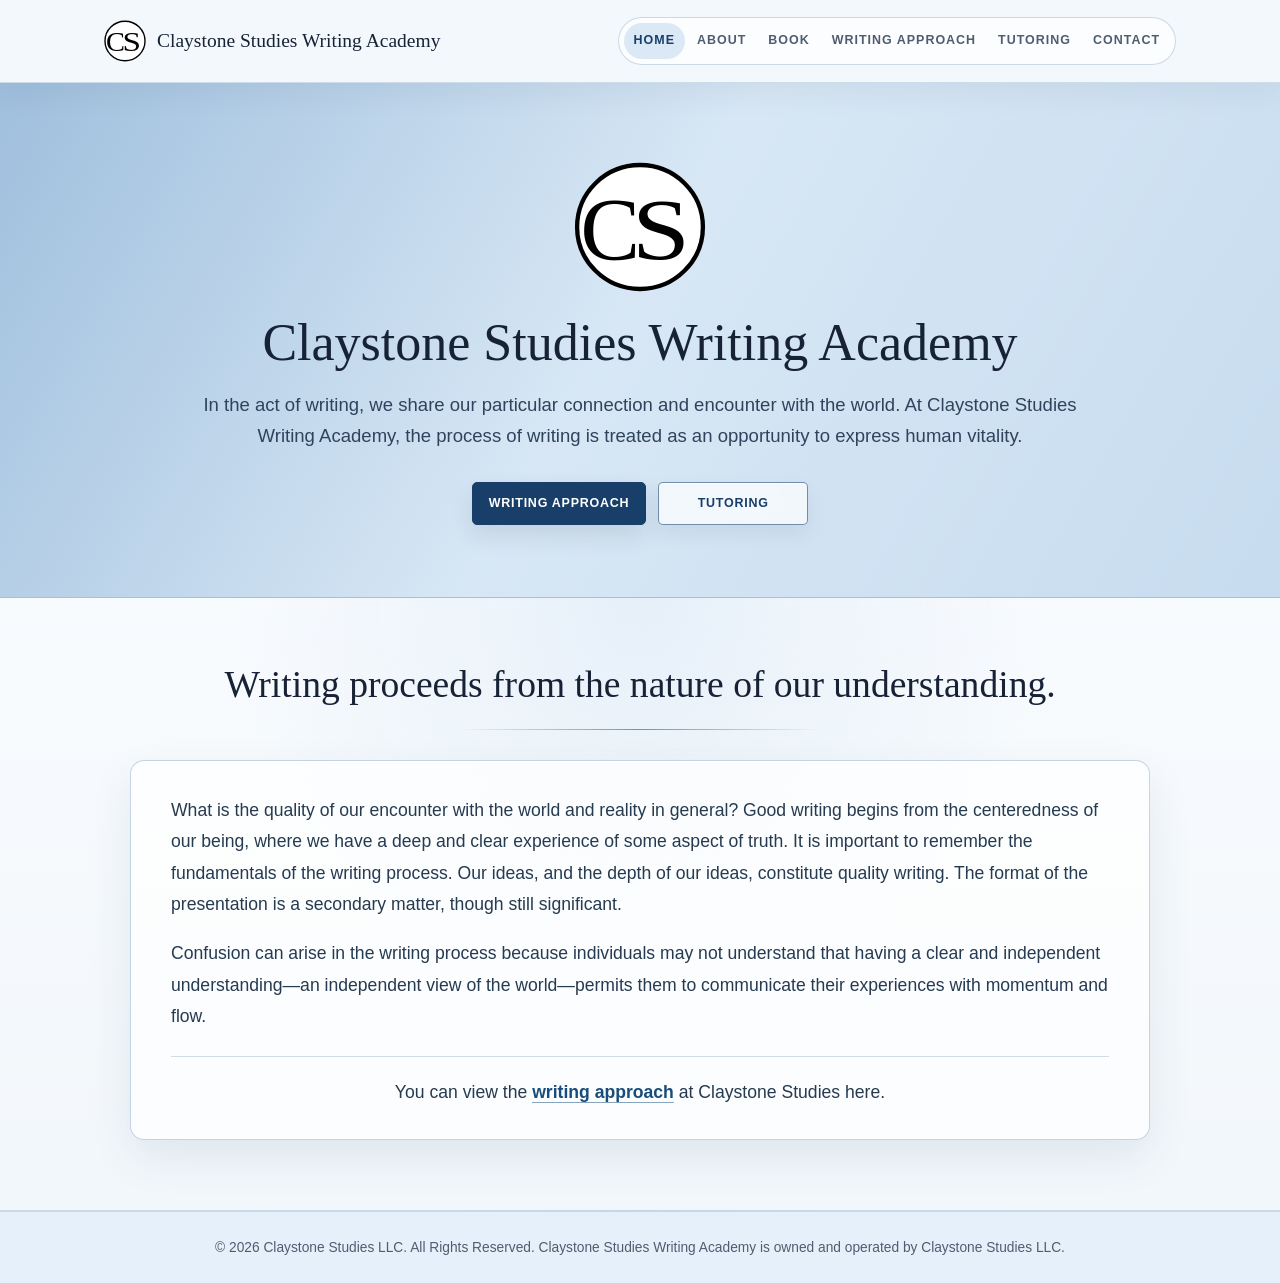
==== commit b1c84e15: "update" ====
--- a/index.html
+++ b/index.html
@@ -51,7 +51,7 @@
     </section>
 
     <footer>
-        <p>&copy; <span id="year"></span> Claystone Studies LLC. All Rights Reserved.</p>
+        <p>&copy; <span id="year"></span> Claystone Studies LLC. All Rights Reserved. Claystone Studies Writing Academy is owned and operated by Claystone Studies LLC.</p>
     </footer>
 
     <script src="js/scripts.js"></script>
--- a/css/styles.css
+++ b/css/styles.css
@@ -386,6 +386,136 @@
     max-width: 980px;
 }
 
+.about-writing-links {
+    clear: both;
+    display: grid;
+    gap: 14px;
+    grid-template-columns: repeat(2, minmax(0, 1fr));
+    margin-top: 28px;
+}
+
+.about-writing-link {
+    --channel-accent: #365f82;
+    --channel-border: rgba(89, 124, 154, 0.48);
+    --channel-icon-background: rgba(221, 234, 245, 0.9);
+    --channel-surface: linear-gradient(145deg, rgba(250, 253, 255, 0.98), rgba(232, 241, 248, 0.9));
+    align-items: center;
+    background: var(--channel-surface);
+    border: 1px solid var(--channel-border);
+    border-radius: 11px;
+    box-shadow:
+        0 9px 20px rgba(23, 34, 54, 0.06),
+        inset 0 1px 0 rgba(255, 255, 255, 0.94);
+    color: var(--ink);
+    display: grid;
+    gap: 11px;
+    grid-template-columns: auto 1fr auto;
+    min-height: 92px;
+    overflow: hidden;
+    padding: 12px 16px;
+    position: relative;
+    text-decoration: none;
+    transition: border-color 0.2s ease, box-shadow 0.2s ease, transform 0.2s ease;
+}
+
+.about-writing-link::before {
+    background: linear-gradient(90deg, transparent, var(--channel-accent), transparent);
+    content: "";
+    height: 2px;
+    left: 12%;
+    opacity: 0.7;
+    position: absolute;
+    right: 12%;
+    top: 0;
+}
+
+.about-writing-link--substack {
+    --channel-accent: #7a6135;
+    --channel-border: rgba(150, 124, 76, 0.46);
+    --channel-icon-background: rgba(239, 231, 212, 0.9);
+    --channel-surface: linear-gradient(145deg, rgba(255, 254, 250, 0.98), rgba(244, 238, 224, 0.9));
+}
+
+.about-writing-link:hover {
+    border-color: var(--channel-accent);
+    box-shadow:
+        0 12px 25px rgba(23, 34, 54, 0.09),
+        inset 0 1px 0 rgba(255, 255, 255, 0.96);
+    color: var(--ink);
+    transform: translateY(-2px);
+}
+
+.about-writing-link:focus-visible {
+    outline: 3px solid color-mix(in srgb, var(--channel-accent) 25%, transparent);
+    outline-offset: 3px;
+}
+
+.about-writing-link-icon {
+    align-items: center;
+    background: var(--channel-icon-background);
+    border: 1px solid var(--channel-border);
+    border-radius: 50%;
+    color: var(--channel-accent);
+    display: inline-flex;
+    height: 34px;
+    justify-content: center;
+    width: 34px;
+}
+
+.about-writing-link-icon svg {
+    fill: currentColor;
+    height: 17px;
+    stroke: currentColor;
+    stroke-linecap: round;
+    stroke-linejoin: round;
+    stroke-width: 1.5;
+    width: 17px;
+}
+
+.about-writing-link--youtube .about-writing-link-icon svg {
+    stroke: none;
+}
+
+.about-writing-link--substack .about-writing-link-icon svg {
+    fill: none;
+}
+
+.about-writing-link-content {
+    display: flex;
+    flex-direction: column;
+    gap: 5px;
+}
+
+.about-writing-link-label {
+    color: var(--channel-accent);
+    font-size: 0.67rem;
+    font-weight: 700;
+    letter-spacing: 0.14em;
+    line-height: 1.2;
+    text-transform: uppercase;
+}
+
+.about-writing-link-text {
+    color: #26384d;
+    font-family: Georgia, "Times New Roman", serif;
+    font-size: 0.94rem;
+    line-height: 1.48;
+}
+
+.about-writing-link-arrow {
+    align-self: start;
+    color: var(--channel-accent);
+    font-size: 1rem;
+    line-height: 1;
+    opacity: 0.74;
+    transition: opacity 0.2s ease, transform 0.2s ease;
+}
+
+.about-writing-link:hover .about-writing-link-arrow {
+    opacity: 1;
+    transform: translate(2px, -2px);
+}
+
 .home-understanding-section {
     background:
         radial-gradient(circle at 50% 0, rgba(197, 219, 240, 0.34), transparent 46%),
@@ -628,8 +758,12 @@
 .tutoring-options {
     display: grid;
     gap: 18px;
-    grid-template-columns: repeat(3, 1fr);
+    grid-template-columns: repeat(2, minmax(0, 1fr));
     margin: 26px 0 0;
+}
+
+.tutoring-booking-area .tutoring-options {
+    margin-top: 20px;
 }
 
 .tutoring-intro {
@@ -820,49 +954,40 @@
 }
 
 .tutoring-booking-panel {
-    -webkit-backdrop-filter: blur(16px);
-    backdrop-filter: blur(16px);
+    margin: 0;
+}
+
+.tutoring-booking-area {
     background:
-        radial-gradient(circle at 50% -10%, rgba(174, 202, 228, 0.46), transparent 48%),
-        linear-gradient(145deg, rgba(226, 237, 247, 0.94), rgba(242, 247, 251, 0.88));
-    border: 1px solid rgba(117, 150, 181, 0.74);
-    border-radius: 20px;
-    box-shadow:
-        0 30px 70px rgba(24, 51, 79, 0.16),
-        0 10px 30px rgba(24, 51, 79, 0.09),
-        inset 0 1px 0 rgba(255, 255, 255, 0.96);
-    margin: 44px 0 58px;
-    overflow: hidden;
-    padding: 34px 30px 32px;
-    position: relative;
-}
-
-.tutoring-booking-panel::before {
-    background: linear-gradient(90deg, transparent, #416b93, transparent);
-    content: "";
-    height: 3px;
-    left: 10%;
-    opacity: 0.82;
-    position: absolute;
-    right: 10%;
-    top: 0;
+        radial-gradient(circle at 50% 0, rgba(220, 234, 247, 0.34), transparent 58%),
+        linear-gradient(145deg, rgba(255, 255, 255, 0.78), rgba(241, 247, 252, 0.68));
+    border: 1px solid rgba(190, 207, 223, 0.78);
+    border-radius: 14px;
+    box-shadow:
+        0 16px 36px rgba(23, 34, 54, 0.065),
+        inset 0 1px 0 rgba(255, 255, 255, 0.88);
+    display: grid;
+    gap: 20px;
+    margin: 42px 0 12px;
+    padding: 30px 32px 28px;
+    scroll-margin-top: 100px;
 }
 
 .tutoring-booking-panel > h2 {
     color: #183a5b;
-    font-size: 2rem;
-    margin: 0;
+    font-size: 1.9rem;
+    margin: 0 0 10px;
     text-align: center;
 }
 
-.tutoring-booking-panel > h2::after {
-    background: linear-gradient(90deg, transparent, rgba(70, 112, 151, 0.7), transparent);
-    content: "";
-    display: block;
-    height: 1px;
-    margin: 16px auto 0;
-    max-width: 280px;
-    width: 38%;
+.tutoring-booking-process {
+    color: #29445f;
+    font-size: 1.07rem;
+    font-weight: 500;
+    line-height: 1.6;
+    margin: 0 auto 4px;
+    max-width: 680px;
+    text-align: center;
 }
 
 .option-card {
@@ -893,6 +1018,27 @@
     transition: border-color 0.25s ease, box-shadow 0.25s ease, transform 0.25s ease;
 }
 
+.tutoring-booking-area .option-card {
+    min-height: 0;
+    padding: 17px 20px 15px;
+}
+
+.tutoring-booking-area .option-card h3 {
+    font-size: 1.22rem;
+    margin-bottom: 12px;
+}
+
+.tutoring-booking-area .option-booking-note {
+    font-size: 0.86rem;
+    line-height: 1.45;
+    margin-bottom: 11px;
+}
+
+.tutoring-booking-area .option-portal-link {
+    min-height: 44px;
+    padding: 8px 15px;
+}
+
 .option-card::before {
     background: linear-gradient(90deg, var(--portal-start), var(--portal-end), var(--portal-start));
     content: "";
@@ -937,6 +1083,56 @@
     z-index: 1;
 }
 
+.option-price {
+    color: var(--ink);
+    font-family: Georgia, "Times New Roman", serif;
+    font-size: 1.85rem;
+    font-weight: 700;
+    line-height: 1;
+    margin: -10px 0 12px;
+    position: relative;
+    z-index: 1;
+}
+
+.option-price--discounted {
+    align-items: center;
+    display: flex;
+    flex-wrap: wrap;
+    gap: 9px;
+    justify-content: center;
+}
+
+.option-discount {
+    align-items: center;
+    background: rgba(231, 239, 246, 0.82);
+    border: 1px solid rgba(67, 104, 136, 0.38);
+    border-radius: 999px;
+    color: #365a78;
+    display: inline-flex;
+    font-family: Arial, Helvetica, sans-serif;
+    font-size: 0.64rem;
+    font-weight: 700;
+    height: 22px;
+    justify-content: center;
+    letter-spacing: 0.04em;
+    line-height: 1;
+    padding: 0 7px;
+    white-space: nowrap;
+    text-transform: uppercase;
+    transform: translateY(1px);
+}
+
+.option-booking-note,
+.option-request-note {
+    color: #36506a;
+    font-size: 0.9rem;
+    line-height: 1.55;
+    margin: 0 auto 22px;
+    max-width: 260px;
+    position: relative;
+    z-index: 1;
+}
+
 .option-card--single {
     --portal-border: rgba(32, 70, 49, 0.9);
     --portal-card-border: rgba(46, 91, 65, 0.72);
@@ -953,15 +1149,6 @@
     --portal-glow: rgba(34, 73, 109, 0.2);
     --portal-start: #234766;
     --portal-text: #f7f9fb;
-}
-
-.option-card--weekly {
-    --portal-border: rgba(89, 69, 25, 0.9);
-    --portal-card-border: rgba(125, 98, 38, 0.7);
-    --portal-end: #92783a;
-    --portal-glow: rgba(112, 87, 31, 0.2);
-    --portal-start: #665226;
-    --portal-text: #fffdf5;
 }
 
 .option-portal-link {
@@ -993,6 +1180,273 @@
     z-index: 1;
 }
 
+.tutoring-booking-area .tutoring-options {
+    gap: 20px;
+    margin-top: 24px;
+}
+
+.tutoring-booking-area .option-card {
+    background: rgba(255, 255, 255, 0.76);
+    box-shadow:
+        0 12px 28px rgba(23, 34, 54, 0.08),
+        inset 0 1px 0 rgba(255, 255, 255, 0.96);
+    min-height: 0;
+    padding: 24px 24px 20px;
+}
+
+.tutoring-booking-area .option-card::after {
+    display: none;
+}
+
+.tutoring-booking-area .option-card:hover,
+.tutoring-booking-area .option-card:focus-within {
+    box-shadow:
+        0 16px 34px rgba(23, 34, 54, 0.11),
+        inset 0 1px 0 rgba(255, 255, 255, 1);
+    transform: translateY(-2px);
+}
+
+.tutoring-booking-area .option-card h3 {
+    font-size: 1.28rem;
+    margin-bottom: 16px;
+    max-width: none;
+}
+
+.tutoring-booking-area .option-price {
+    margin: -4px 0 22px;
+}
+
+.tutoring-booking-area .option-booking-note {
+    font-size: 0.9rem;
+    line-height: 1.55;
+    margin-bottom: 18px;
+    max-width: 330px;
+}
+
+.tutoring-booking-area .option-portal-link {
+    min-height: 48px;
+    padding: 10px 16px;
+}
+
+.option-portal-link:focus-visible,
+.tutoring-request-link:focus-visible {
+    outline: 3px solid rgba(47, 95, 150, 0.32);
+    outline-offset: 3px;
+}
+
+.tutoring-request-row {
+    align-items: center;
+    border-top: 1px solid rgba(126, 151, 176, 0.5);
+    display: flex;
+    gap: 24px;
+    justify-content: space-between;
+    margin-top: 2px;
+    padding: 22px 8px 0;
+}
+
+.tutoring-request-row p {
+    color: var(--muted-ink);
+    line-height: 1.55;
+    margin: 0;
+}
+
+.tutoring-request-link {
+    align-items: center;
+    background: #f1e7bd;
+    border: 1px solid rgba(126, 104, 48, 0.56);
+    border-radius: 8px;
+    color: #58491d;
+    display: inline-flex;
+    flex: 0 0 auto;
+    font-size: 0.78rem;
+    font-weight: 800;
+    justify-content: center;
+    letter-spacing: 0.06em;
+    min-height: 46px;
+    padding: 10px 18px;
+    text-align: center;
+    text-decoration: none;
+    text-transform: uppercase;
+    transition: background-color 0.2s ease, border-color 0.2s ease, transform 0.2s ease;
+}
+
+.tutoring-request-link:hover {
+    background: #eadb9f;
+    border-color: rgba(105, 85, 37, 0.78);
+    color: #493b15;
+    transform: translateY(-1px);
+}
+
+.tutoring-request-content {
+    padding: 34px 0 74px;
+}
+
+.tutoring-request-back-nav {
+    margin-left: auto;
+    margin-right: auto;
+    max-width: 860px;
+}
+
+.tutoring-request-back-nav--top {
+    margin-bottom: 13px;
+}
+
+.tutoring-request-back-nav--bottom {
+    margin-top: 13px;
+}
+
+.tutoring-request-back-link {
+    align-items: center;
+    background: rgba(255, 255, 255, 0.55);
+    border: 1px solid rgba(91, 128, 158, 0.4);
+    border-radius: 999px;
+    box-shadow: 0 4px 12px rgba(23, 51, 78, 0.055);
+    color: #365b78;
+    display: inline-flex;
+    font-size: 0.78rem;
+    font-weight: 700;
+    padding: 6px 11px;
+    text-decoration: none;
+    transition: background-color 0.2s ease, border-color 0.2s ease, box-shadow 0.2s ease, transform 0.2s ease;
+}
+
+.tutoring-request-back-link:hover,
+.tutoring-request-back-link:focus-visible {
+    background: rgba(255, 255, 255, 0.86);
+    border-color: rgba(60, 105, 139, 0.58);
+    box-shadow: 0 6px 15px rgba(23, 51, 78, 0.08);
+    transform: translateY(-1px);
+}
+
+.tutoring-request-back-link:focus-visible {
+    outline: 3px solid rgba(72, 120, 156, 0.28);
+    outline-offset: 3px;
+}
+
+.tutoring-request-card {
+    background: linear-gradient(145deg, rgba(255, 255, 255, 0.97), rgba(237, 245, 250, 0.93));
+    border: 1px solid rgba(112, 151, 183, 0.58);
+    border-radius: 20px;
+    box-shadow: 0 26px 55px rgba(23, 51, 78, 0.13), inset 0 1px 0 rgba(255, 255, 255, 0.94);
+    margin: 0 auto;
+    max-width: 860px;
+    overflow: hidden;
+    padding: 38px;
+    position: relative;
+}
+
+.tutoring-request-card::before {
+    background: linear-gradient(90deg, transparent, #426e95, transparent);
+    content: "";
+    height: 3px;
+    left: 12%;
+    position: absolute;
+    right: 12%;
+    top: 0;
+}
+
+.tutoring-request-introduction {
+    background: rgba(226, 239, 246, 0.86);
+    border: 1px solid rgba(72, 116, 150, 0.76);
+    border-radius: 10px;
+    box-shadow: inset 0 1px 0 rgba(255, 255, 255, 0.62);
+    color: #17364d;
+    font-size: 1.02rem;
+    font-weight: 500;
+    margin-bottom: 30px;
+    padding: 18px 20px;
+}
+
+.tutoring-request-introduction p,
+.tutoring-request-next-steps {
+    line-height: 1.65;
+    margin: 0;
+}
+
+.tutoring-request-questions {
+    counter-reset: request-question;
+    list-style: none;
+    margin: 0;
+    padding: 0;
+}
+
+.tutoring-request-questions li {
+    align-items: flex-start;
+    border-bottom: 1px solid rgba(115, 150, 177, 0.3);
+    display: flex;
+    gap: 16px;
+    padding: 20px 0;
+}
+
+.tutoring-request-questions li:last-child {
+    border-bottom: 0;
+}
+
+.tutoring-request-questions span {
+    align-items: center;
+    background: #315f82;
+    border-radius: 50%;
+    color: #fff;
+    display: inline-flex;
+    flex: 0 0 29px;
+    font-size: 0.8rem;
+    font-weight: 800;
+    height: 29px;
+    justify-content: center;
+    margin-top: 1px;
+}
+
+.tutoring-request-questions p {
+    color: #1f3c55;
+    line-height: 1.6;
+    margin: 0;
+}
+
+.tutoring-request-next-steps {
+    background: rgba(244, 236, 211, 0.61);
+    border: 1px solid rgba(162, 132, 67, 0.42);
+    border-radius: 10px;
+    color: #493b1c;
+    margin: 28px 0;
+    padding: 17px 20px;
+}
+
+.tutoring-request-email-panel {
+    border-top: 1px solid rgba(112, 151, 183, 0.42);
+    padding-top: 28px;
+    text-align: center;
+}
+
+.tutoring-request-email-label {
+    color: #36556c;
+    font-size: 0.75rem;
+    font-weight: 800;
+    letter-spacing: 0.11em;
+    margin: 0 0 12px;
+    text-transform: uppercase;
+}
+
+.tutoring-request-email-copy {
+    align-items: center;
+    display: flex;
+    gap: 10px;
+    justify-content: center;
+}
+
+.tutoring-request-email-address {
+    background: #fff;
+    border: 1px solid rgba(88, 129, 161, 0.68);
+    border-radius: 8px;
+    color: #1c425f;
+    font-size: 0.96rem;
+    min-width: 290px;
+    padding: 12px 14px;
+}
+
+.tutoring-request-email-copy .contact-copy-button {
+    flex: 0 0 auto;
+}
+
 .option-portal-link:hover {
     box-shadow:
         0 16px 32px var(--portal-glow),
@@ -1497,3 +1951,22 @@
 footer a:hover {
     text-decoration: underline;
 }
+
+@media (prefers-reduced-motion: reduce) {
+    html {
+        scroll-behavior: auto;
+    }
+
+    .option-card,
+    .option-portal-link,
+    .tutoring-request-link {
+        transition: none;
+    }
+
+    .option-card:hover,
+    .option-card:focus-within,
+    .option-portal-link:hover,
+    .tutoring-request-link:hover {
+        transform: none;
+    }
+}
--- a/css/responsive.css
+++ b/css/responsive.css
@@ -154,6 +154,10 @@
         float: none;
         margin: 0 auto 20px;
     }
+
+    .about-writing-links {
+        grid-template-columns: 1fr;
+    }
 }
 
 @media (max-width: 640px) {
@@ -302,6 +306,31 @@
         padding: 18px;
     }
 
+    .about-writing-links {
+        gap: 12px;
+        margin-top: 24px;
+    }
+
+    .about-writing-link {
+        gap: 11px;
+        min-height: 0;
+        padding: 12px 14px;
+    }
+
+    .about-writing-link-icon {
+        height: 34px;
+        width: 34px;
+    }
+
+    .about-writing-link-icon svg {
+        height: 17px;
+        width: 17px;
+    }
+
+    .about-writing-link-text {
+        font-size: 0.93rem;
+    }
+
     .option-card {
         border-radius: 14px;
         min-height: 0;
@@ -329,18 +358,74 @@
         width: 28px;
     }
 
-    .tutoring-booking-panel {
-        border-radius: 14px;
-        margin: 34px 0 44px;
-        padding: 28px 18px 22px;
+    .tutoring-booking-area {
+        border-radius: 10px;
+        gap: 18px;
+        margin: 34px 0 10px;
+        padding: 24px 18px 22px;
+    }
+
+    .tutoring-booking-area .option-card {
+        min-height: 0;
+        padding: 24px 18px 20px;
     }
 
     .tutoring-booking-panel > h2 {
         font-size: 1.7rem;
     }
 
-    .tutoring-booking-panel > h2::after {
-        width: 58%;
+    .tutoring-booking-process {
+        font-size: 1.02rem;
+        line-height: 1.55;
+        padding: 0 8px;
+    }
+
+    .tutoring-request-row {
+        align-items: stretch;
+        flex-direction: column;
+        gap: 14px;
+        padding: 20px 2px 0;
+        text-align: center;
+    }
+
+    .tutoring-request-link {
+        min-height: 46px;
+        width: 100%;
+    }
+
+    .tutoring-request-content {
+        padding: 26px 0 54px;
+    }
+
+    .tutoring-request-card {
+        border-radius: 14px;
+        padding: 26px 20px;
+    }
+
+    .tutoring-request-introduction,
+    .tutoring-request-next-steps {
+        padding: 16px;
+    }
+
+    .tutoring-request-questions li {
+        gap: 12px;
+        padding: 18px 0;
+    }
+
+    .tutoring-request-email-copy {
+        align-items: stretch;
+        flex-direction: column;
+    }
+
+    .tutoring-request-email-address {
+        min-width: 0;
+        text-align: center;
+        width: 100%;
+    }
+
+    .tutoring-request-email-copy .contact-copy-button {
+        min-height: 46px;
+        width: 100%;
     }
 
     .book-theme-grid {
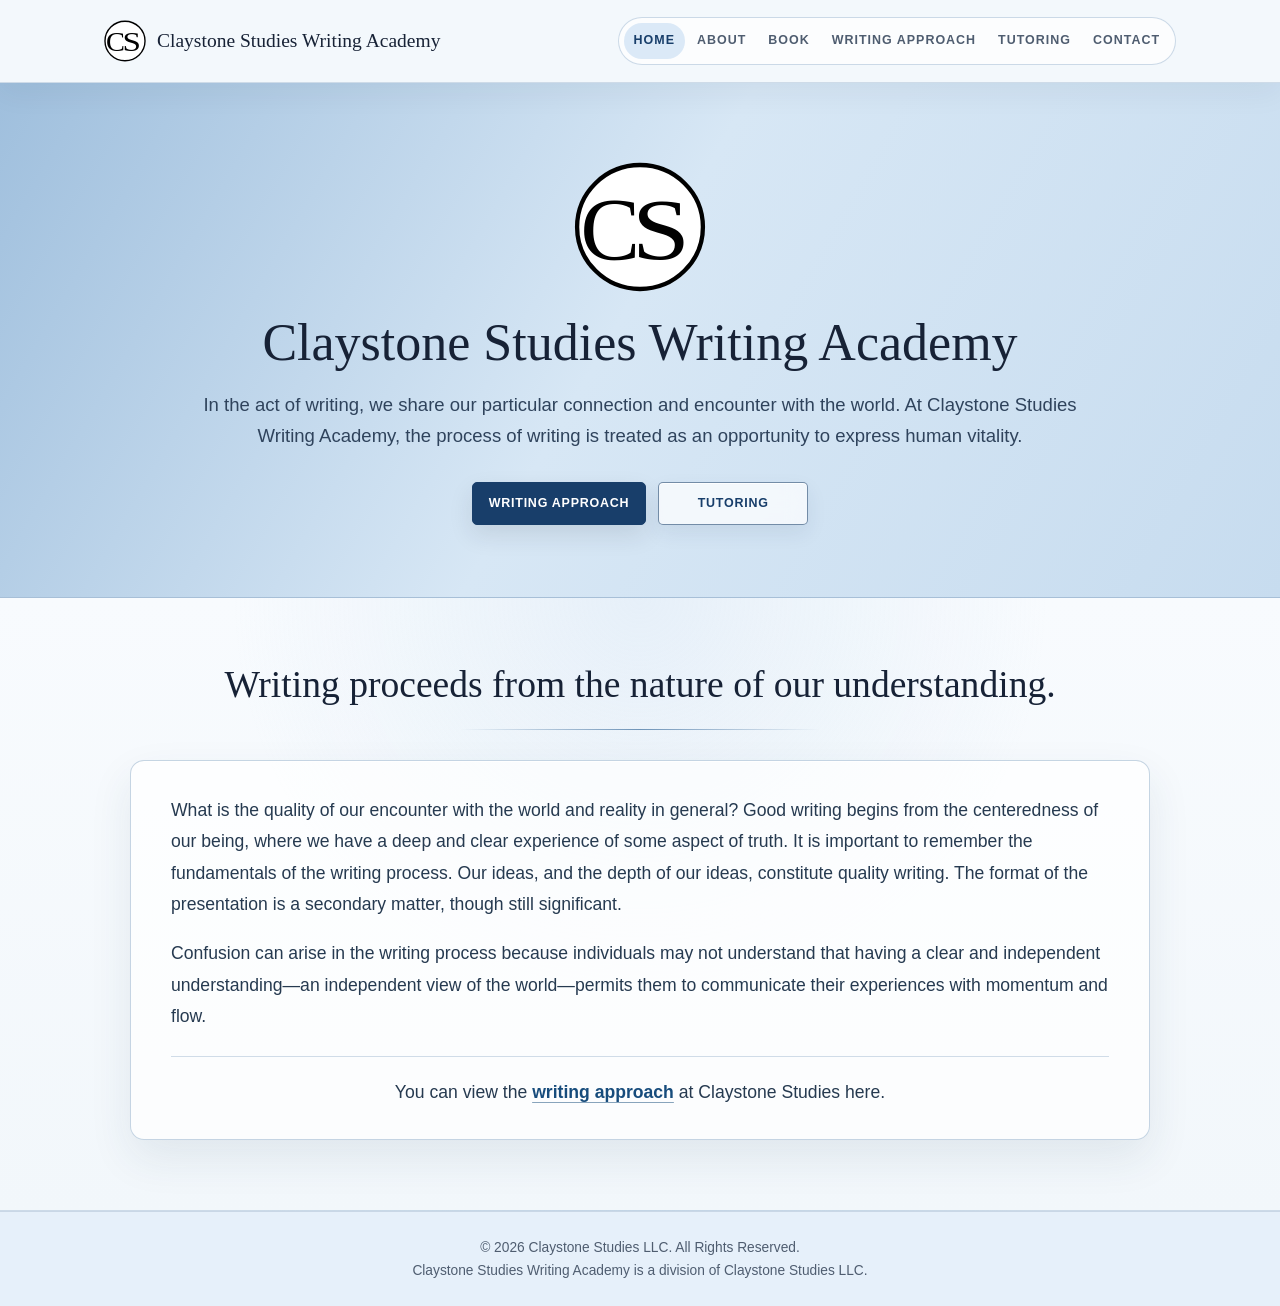
==== commit a0b083a4: "update" ====
--- a/index.html
+++ b/index.html
@@ -51,7 +51,7 @@
     </section>
 
     <footer>
-        <p>&copy; <span id="year"></span> Claystone Studies LLC. All Rights Reserved. Claystone Studies Writing Academy is owned and operated by Claystone Studies LLC.</p>
+        <p>&copy; <span id="year"></span> Claystone Studies LLC. All Rights Reserved.<br>Claystone Studies Writing Academy is a division of Claystone Studies LLC.</p>
     </footer>
 
     <script src="js/scripts.js"></script>
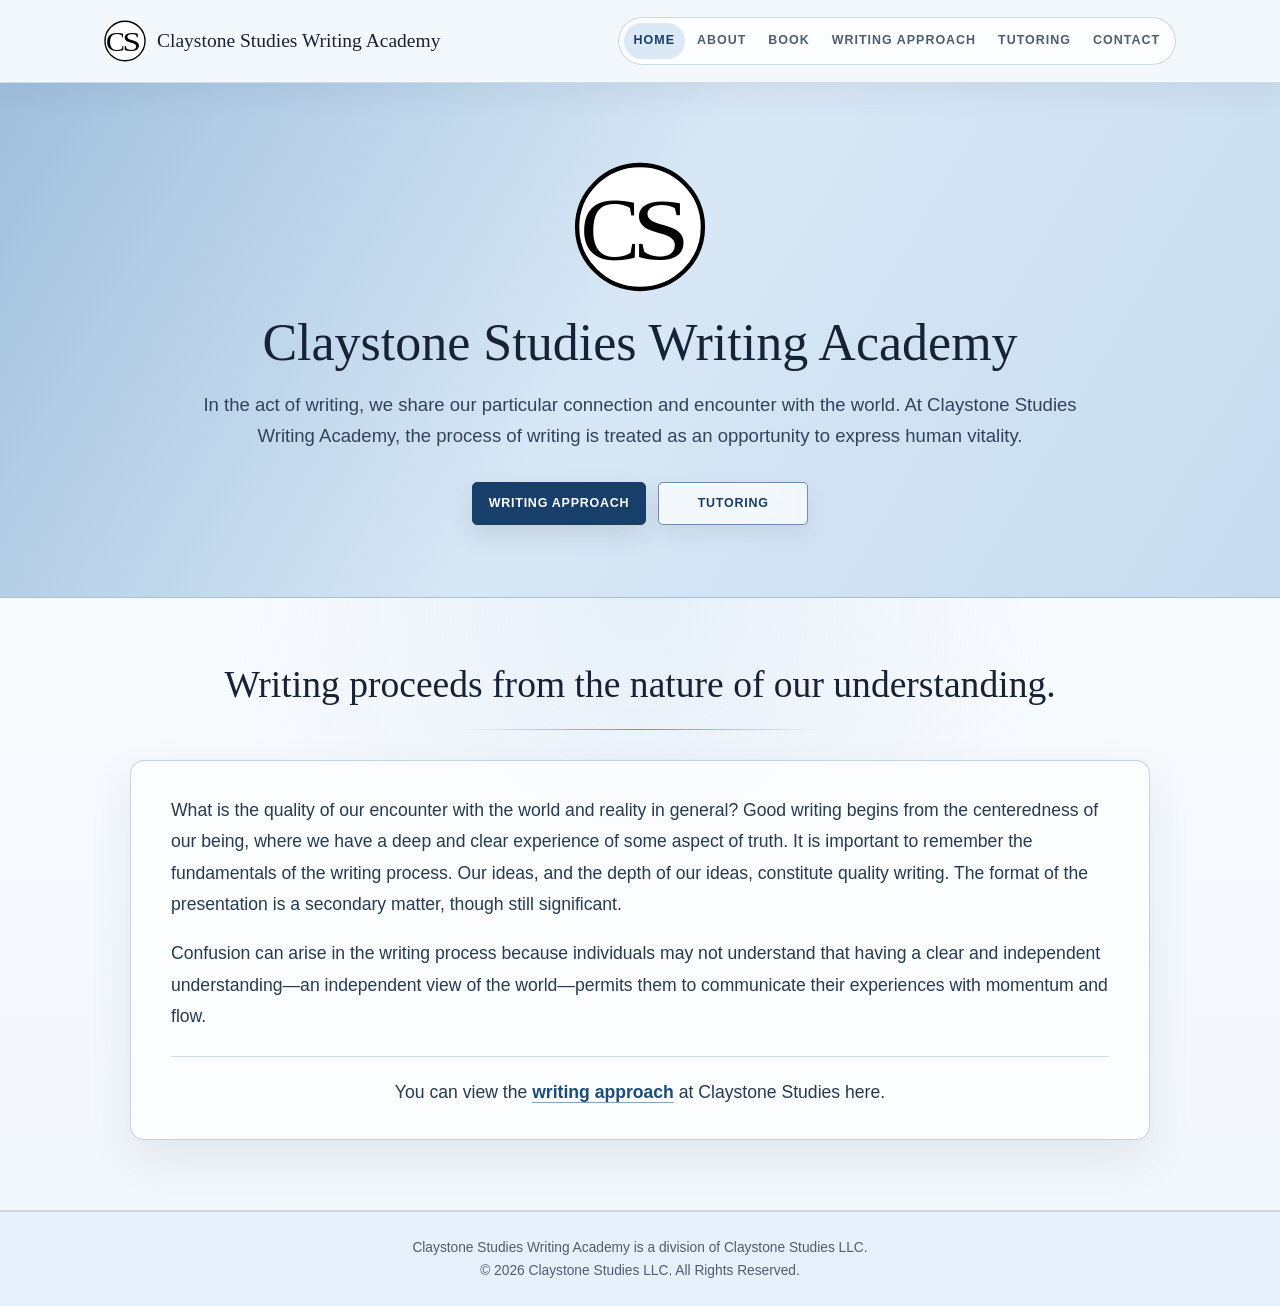
==== commit 90740e3f: "update" ====
--- a/index.html
+++ b/index.html
@@ -51,7 +51,7 @@
     </section>
 
     <footer>
-        <p>&copy; <span id="year"></span> Claystone Studies LLC. All Rights Reserved.<br>Claystone Studies Writing Academy is a division of Claystone Studies LLC.</p>
+        <p>Claystone Studies Writing Academy is a division of Claystone Studies LLC.<br>&copy; <span id="year"></span> Claystone Studies LLC. All Rights Reserved.</p>
     </footer>
 
     <script src="js/scripts.js"></script>
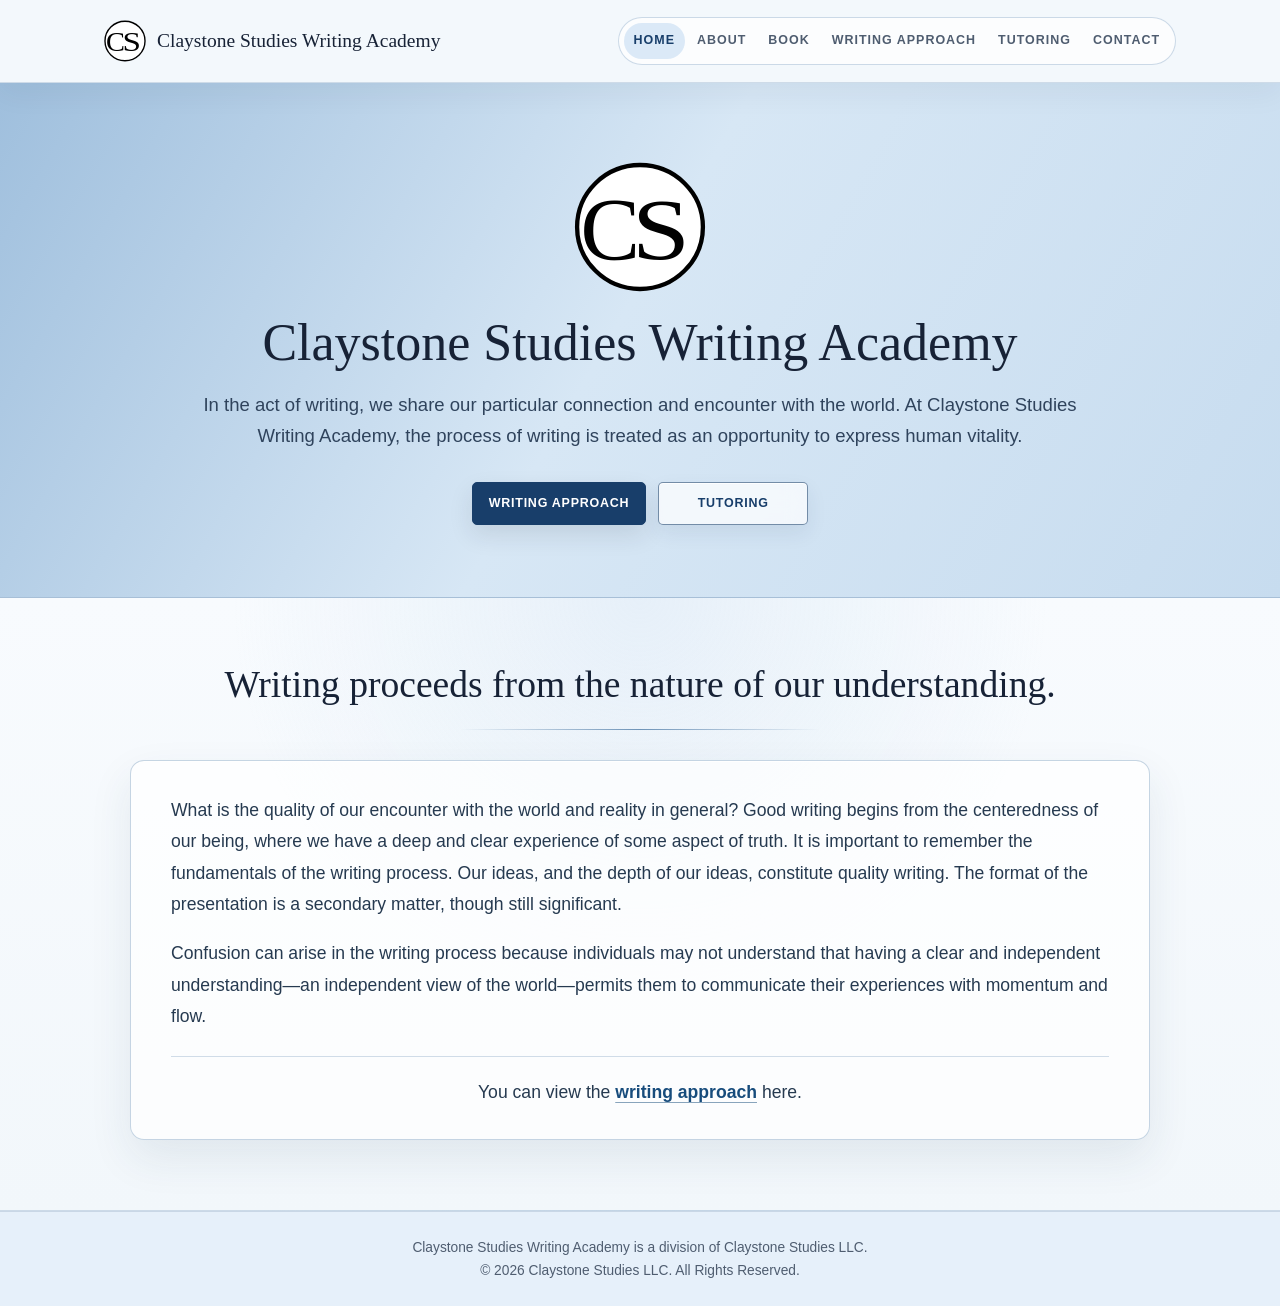
==== commit 8a01f981: "Update index.html" ====
--- a/index.html
+++ b/index.html
@@ -45,7 +45,7 @@
             <div class="home-prose">
                 <p class="intro-text">What is the quality of our encounter with the world and reality in general? Good writing begins from the centeredness of our being, where we have a deep and clear experience of some aspect of truth. It is important to remember the fundamentals of the writing process. Our ideas, and the depth of our ideas, constitute quality writing. The format of the presentation is a secondary matter, though still significant.</p>
                 <p class="intro-text">Confusion can arise in the writing process because individuals may not understand that having a clear and independent understanding—an independent view of the world—permits them to communicate their experiences with momentum and flow.</p>
-                <p class="intro-text home-approach-sentence">You can view the <a href="writing-approach.html">writing approach</a> at Claystone Studies here.</p>
+                <p class="intro-text home-approach-sentence">You can view the <a href="writing-approach.html">writing approach</a> here.</p>
             </div>
         </div>
     </section>
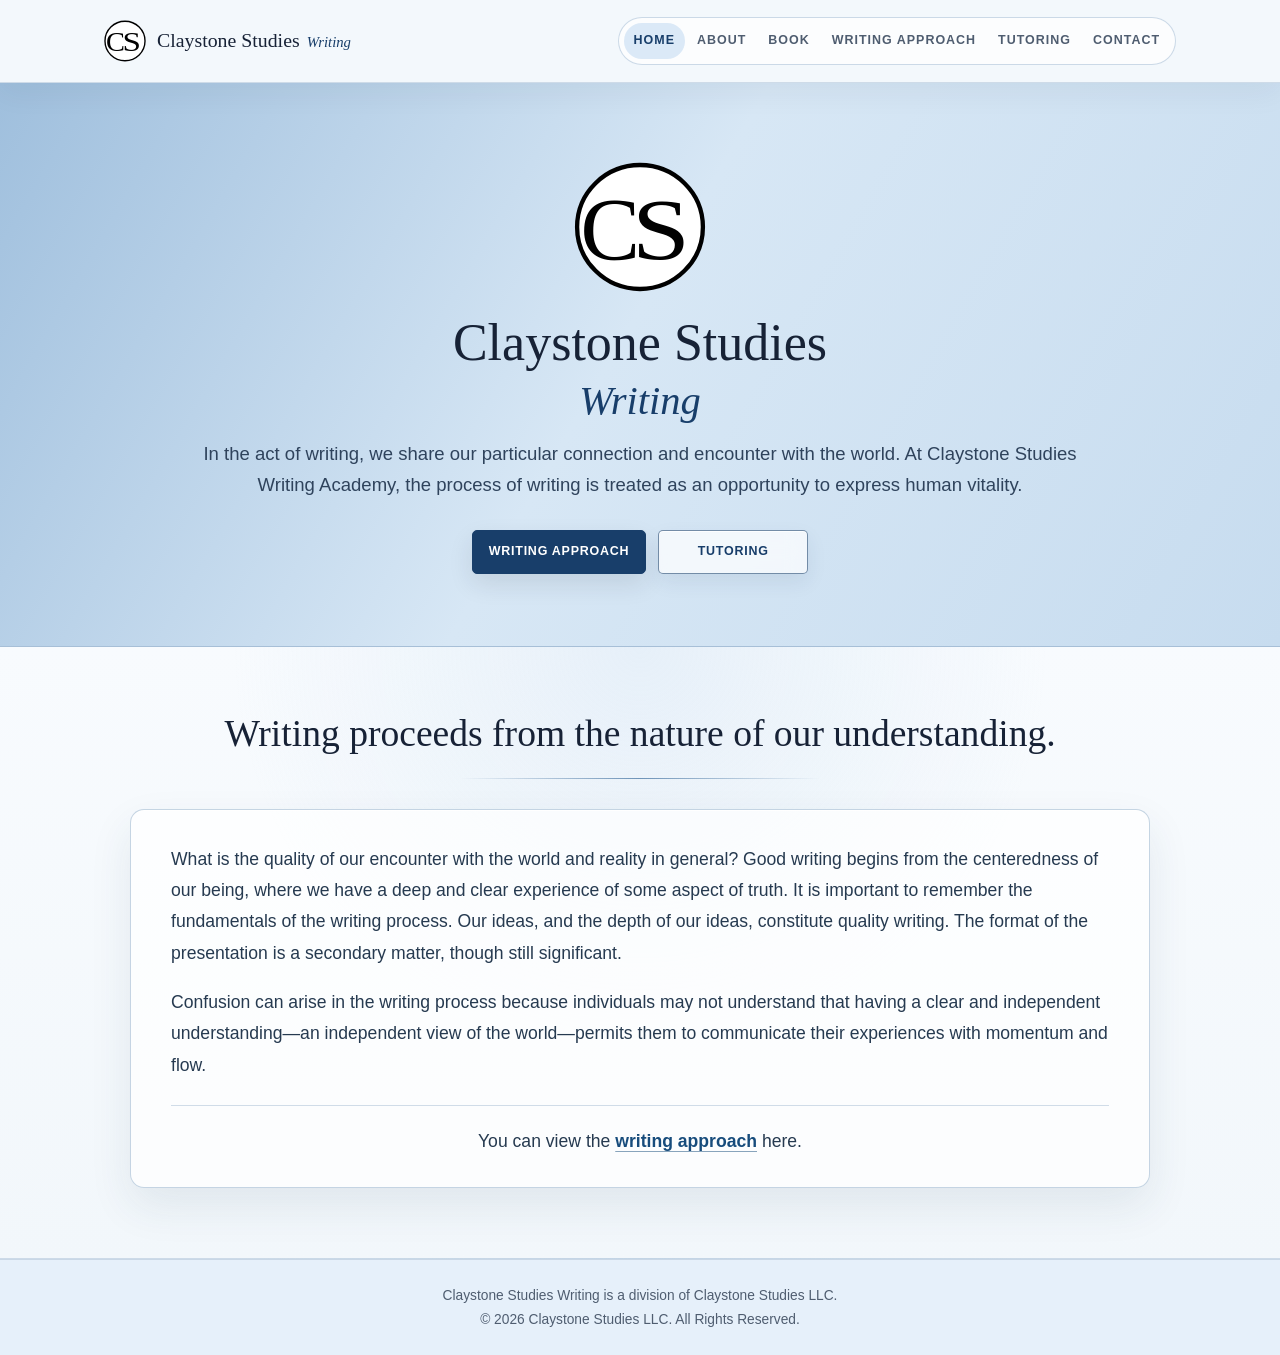
==== commit 7696a4da: "update" ====
--- a/index.html
+++ b/index.html
@@ -5,8 +5,8 @@
     <meta name="viewport" content="width=device-width, initial-scale=1.0">
     <meta name="description" content="Claystone Studies Writing Academy offers writing instruction, essay coaching, reading support, creative writing guidance, and humanities tutoring with Robert Davis, Cornell University B.A. Philosophy.">
     <title>Home | Claystone Studies Writing Academy</title>
-    <link rel="stylesheet" href="css/styles.css?v=20260725-9">
-    <link rel="stylesheet" href="css/responsive.css?v=20260725-9">
+    <link rel="stylesheet" href="css/styles.css?v=20260808-1">
+    <link rel="stylesheet" href="css/responsive.css?v=20260808-1">
 </head>
 <body>
     <header>
@@ -15,7 +15,7 @@
                 <a href="index.html">
                     <img src="images/logo.svg" alt="Claystone Studies Logo" class="logo-img">
                 </a>
-                <span class="brand-name">Claystone Studies Writing Academy</span>
+                <span class="brand-name"><span class="brand-primary">Claystone Studies</span><span class="brand-secondary">Writing</span></span>
             </div>
             <button class="menu-toggle" aria-label="Toggle navigation">&#9776;</button>
             <ul class="nav-links">
@@ -31,7 +31,7 @@
 
     <section class="hero">
         <img src="images/logo.svg" alt="Claystone Studies" class="hero-logo">
-        <h1>Claystone Studies Writing Academy</h1>
+        <h1 class="hero-title"><span class="hero-title-primary">Claystone Studies</span><span class="hero-title-secondary">Writing</span></h1>
         <p class="hero-subtext">In the act of writing, we share our particular connection and encounter with the world. At Claystone Studies Writing Academy, the process of writing is treated as an opportunity to express human vitality.</p>
         <div class="hero-actions">
             <a href="writing-approach.html" class="btn-primary hero-approach-button">Writing Approach</a>
@@ -51,7 +51,7 @@
     </section>
 
     <footer>
-        <p>Claystone Studies Writing Academy is a division of Claystone Studies LLC.<br>&copy; <span id="year"></span> Claystone Studies LLC. All Rights Reserved.</p>
+        <p>Claystone Studies Writing is a division of Claystone Studies LLC.<br>&copy; <span id="year"></span> Claystone Studies LLC. All Rights Reserved.</p>
     </footer>
 
     <script src="js/scripts.js"></script>
--- a/css/styles.css
+++ b/css/styles.css
@@ -115,10 +115,21 @@
 }
 
 .brand-name {
+    align-items: baseline;
     color: var(--ink);
-    display: block;
-    font-size: 1.22rem;
+    display: flex;
+    gap: 0.42em;
     white-space: nowrap;
+}
+
+.brand-primary {
+    font-size: 1.24rem;
+}
+
+.brand-secondary {
+    color: var(--accent-dark);
+    font-size: 0.92rem;
+    font-style: italic;
 }
 
 .nav-links {
@@ -170,6 +181,19 @@
     font-size: 3.25rem;
     margin: 0 auto 16px;
     max-width: 980px;
+}
+
+.hero-title-primary,
+.hero-title-secondary {
+    display: block;
+}
+
+.hero-title-secondary {
+    color: var(--accent-dark);
+    font-size: 0.78em;
+    font-style: italic;
+    line-height: 1.08;
+    margin-top: 0.12em;
 }
 
 .hero-logo {
--- a/css/responsive.css
+++ b/css/responsive.css
@@ -8,10 +8,17 @@
 
 @media (max-width: 920px) {
     .brand-name {
-        font-size: 1.05rem;
         line-height: 1.2;
         max-width: calc(100vw - 132px);
         white-space: normal;
+    }
+
+    .brand-primary {
+        font-size: 1.08rem;
+    }
+
+    .brand-secondary {
+        font-size: 0.82rem;
     }
 
     .navbar {
@@ -171,8 +178,16 @@
     }
 
     .brand-name {
-        font-size: 0.95rem;
+        gap: 0.34em;
         max-width: calc(100vw - 118px);
+    }
+
+    .brand-primary {
+        font-size: 0.98rem;
+    }
+
+    .brand-secondary {
+        font-size: 0.75rem;
     }
 
     .hero h1 {
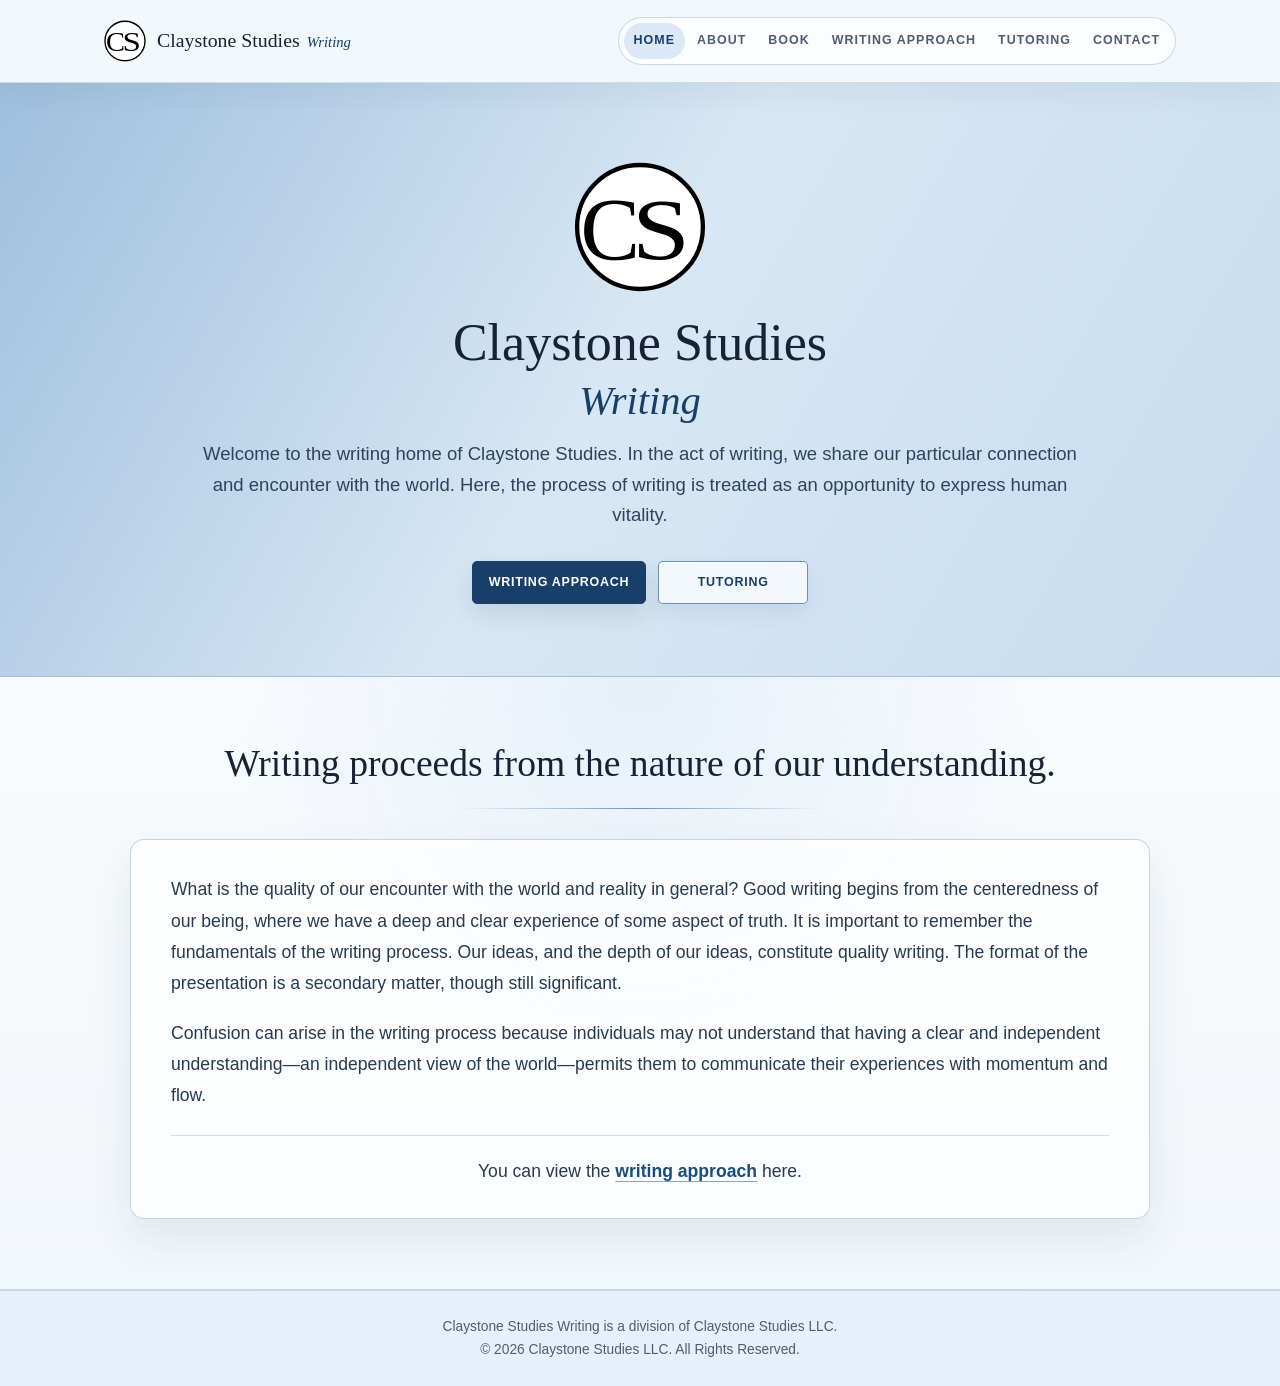
==== commit d16d8769: "update" ====
--- a/index.html
+++ b/index.html
@@ -32,7 +32,7 @@
     <section class="hero">
         <img src="images/logo.svg" alt="Claystone Studies" class="hero-logo">
         <h1 class="hero-title"><span class="hero-title-primary">Claystone Studies</span><span class="hero-title-secondary">Writing</span></h1>
-        <p class="hero-subtext">In the act of writing, we share our particular connection and encounter with the world. At Claystone Studies Writing Academy, the process of writing is treated as an opportunity to express human vitality.</p>
+        <p class="hero-subtext">Welcome to the writing home of Claystone Studies. In the act of writing, we share our particular connection and encounter with the world. Here, the process of writing is treated as an opportunity to express human vitality.</p>
         <div class="hero-actions">
             <a href="writing-approach.html" class="btn-primary hero-approach-button">Writing Approach</a>
             <a href="tutoring.html" class="btn-secondary hero-tutoring-button">Tutoring</a>
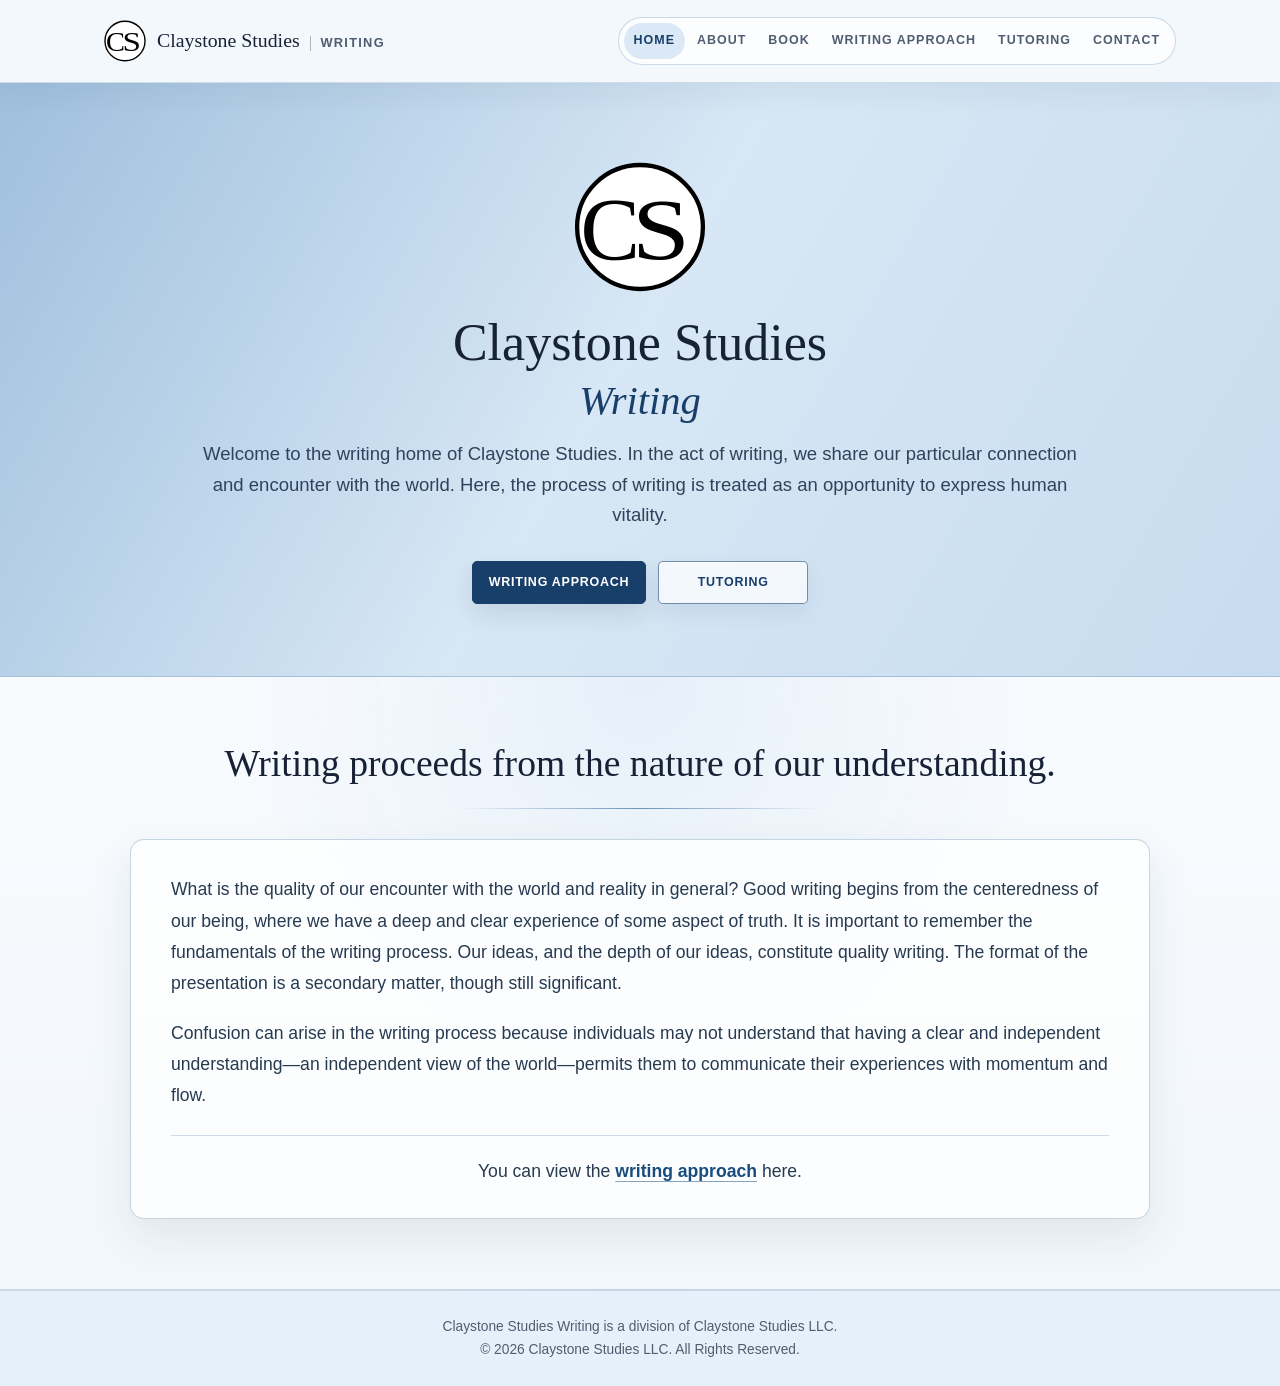
==== commit 3358c0af: "update" ====
--- a/index.html
+++ b/index.html
@@ -5,8 +5,8 @@
     <meta name="viewport" content="width=device-width, initial-scale=1.0">
     <meta name="description" content="Claystone Studies Writing Academy offers writing instruction, essay coaching, reading support, creative writing guidance, and humanities tutoring with Robert Davis, Cornell University B.A. Philosophy.">
     <title>Home | Claystone Studies Writing Academy</title>
-    <link rel="stylesheet" href="css/styles.css?v=20260808-1">
-    <link rel="stylesheet" href="css/responsive.css?v=20260808-1">
+    <link rel="stylesheet" href="css/styles.css?v=20260808-2">
+    <link rel="stylesheet" href="css/responsive.css?v=20260808-2">
 </head>
 <body>
     <header>
--- a/css/styles.css
+++ b/css/styles.css
@@ -118,7 +118,7 @@
     align-items: baseline;
     color: var(--ink);
     display: flex;
-    gap: 0.42em;
+    gap: 0.62rem;
     white-space: nowrap;
 }
 
@@ -127,9 +127,16 @@
 }
 
 .brand-secondary {
-    color: var(--accent-dark);
-    font-size: 0.92rem;
-    font-style: italic;
+    border-left: 1px solid rgba(79, 93, 112, 0.42);
+    color: var(--muted-ink);
+    font-family: "Helvetica Neue", Arial, Helvetica, sans-serif;
+    font-size: 0.8rem;
+    font-style: normal;
+    font-weight: 600;
+    letter-spacing: 0.1em;
+    line-height: 1.15;
+    padding-left: 0.62rem;
+    text-transform: uppercase;
 }
 
 .nav-links {
--- a/css/responsive.css
+++ b/css/responsive.css
@@ -8,6 +8,7 @@
 
 @media (max-width: 920px) {
     .brand-name {
+        gap: 0.5rem;
         line-height: 1.2;
         max-width: calc(100vw - 132px);
         white-space: normal;
@@ -18,7 +19,8 @@
     }
 
     .brand-secondary {
-        font-size: 0.82rem;
+        font-size: 0.7rem;
+        padding-left: 0.5rem;
     }
 
     .navbar {
@@ -178,7 +180,7 @@
     }
 
     .brand-name {
-        gap: 0.34em;
+        gap: 0.4rem;
         max-width: calc(100vw - 118px);
     }
 
@@ -187,7 +189,9 @@
     }
 
     .brand-secondary {
-        font-size: 0.75rem;
+        font-size: 0.64rem;
+        letter-spacing: 0.09em;
+        padding-left: 0.4rem;
     }
 
     .hero h1 {
@@ -506,3 +510,13 @@
         white-space: normal;
     }
 }
+
+@media (max-width: 360px) {
+    .brand-name {
+        gap: 0.25rem;
+    }
+
+    .brand-secondary {
+        padding-left: 0.25rem;
+    }
+}
